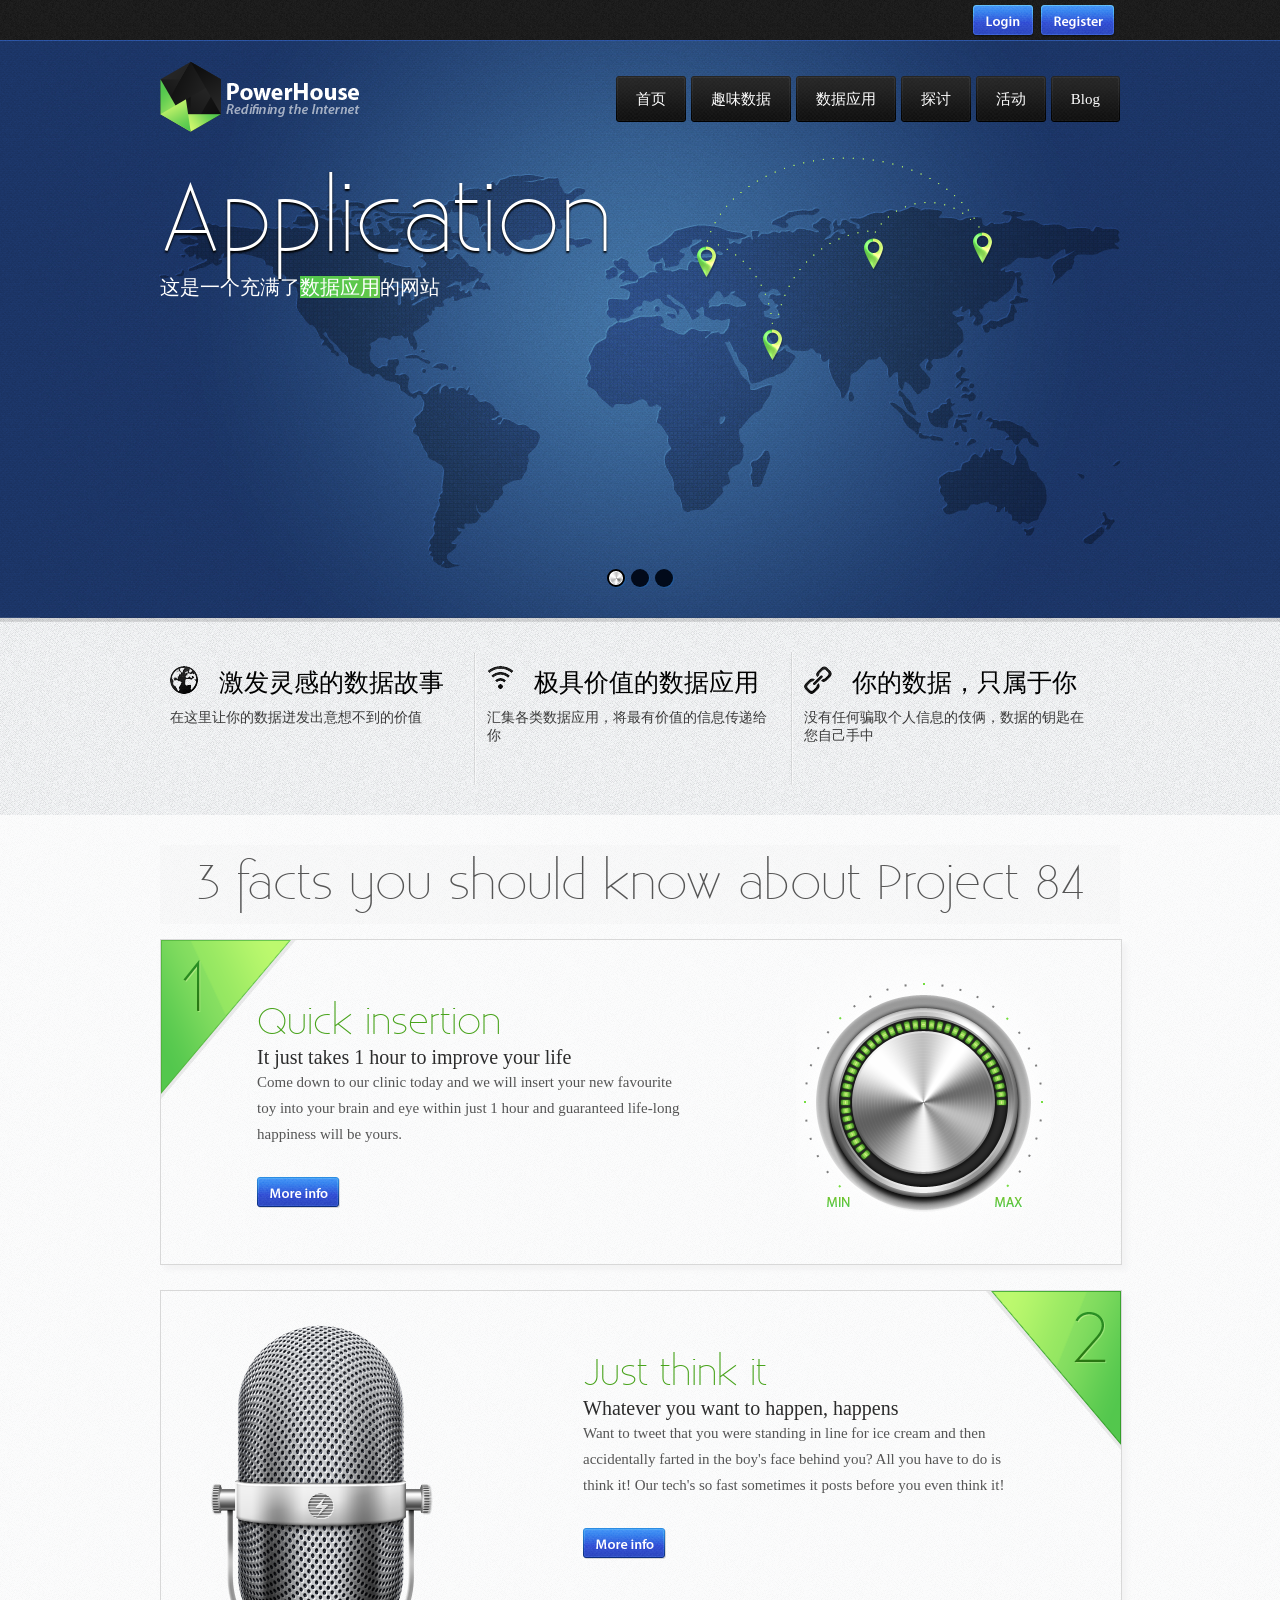
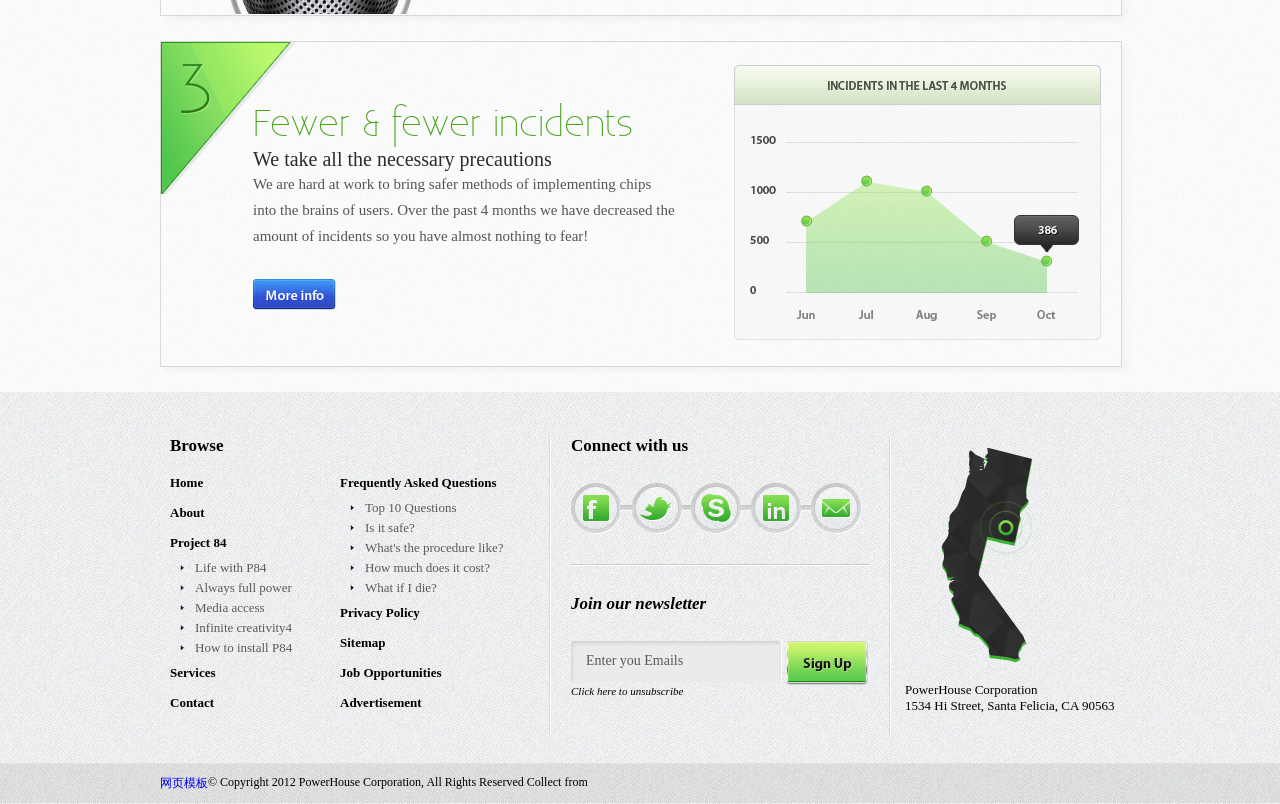
==== homepage_tod.html @ 8a7ca718 "homepage 使用Powerhouse模版，修改了首页" ====
<!DOCTYPE html PUBLIC "-//W3C//DTD XHTML 1.0 Transitional//EN" "http://www.w3.org/TR/xhtml1/DTD/xhtml1-transitional.dtd">
<html xmlns="http://www.w3.org/1999/xhtml">
<head>
<meta http-equiv="Content-Type" content="text/html; charset=utf-8" />
<title>Power House</title>
<link href="css/style.css" rel="stylesheet" type="text/css" />
<!--[if IE 7]><link rel="stylesheet" media="all" type="text/css" href="css/ie7.css" />
<![endif]-->
<!--[if IE 8]><link rel="stylesheet" media="all" type="text/css" href="css/ie8.css" />
<![endif]-->
<link href="fonts/stylesheet.css" rel="stylesheet" type="text/css" />
<!--slidercss-->
<link rel="stylesheet" href="css/basic-jquery-slider.css" />
<script src="js/jquery-1.6.2.min.js" type="text/javascript" language="javascript"></script>
<script src="js/basic-jquery-slider.js"  type="text/javascript" language="javascript"></script>
<script type="text/javascript" src="js/custom.js" language="javascript"></script>
<script type="text/javascript" src="js/input.js" language="javascript"></script>

<!--  Attach the plug-in to the slider parent element and adjust the settings as required -->
<script  type="text/javascript" language="javascript">
      $(document).ready(function() {
        
        $('#banner').bjqs({
          'animation' : 'slide',
          'width' : 960,
          'height' : 450
        });
        
      });
    </script>
<script type="text/javascript" src="js/pie.js" language="javascript"></script>
<style type="text/css">
ul.bjqs h1, ol.bjqs-markers li a {
	behavior: url("js/PIE.htc") !important;
}
</style>
</head>

<body>
<!--Header Start Here-->
<div id="header">
  <div id="top_header">
    <div class="center_frame">
      <div class="top">
        <div class="login"> <a href="login.html" class="login_img">&nbsp;</a> <a href="register.html" class="register">&nbsp;</a> </div>
      </div>
    </div>
  </div>
  <!--Top Header End Here-->
  <div id="logo_nav">
    <div class="bg1">
      <div class="center_frame"> 
        <!--Logo And Navigation Start Here-->
        <div class="logo"> <a href="index.html"><img src="images/logo.png" alt=""  /></a> </div>
        <ul id="navigation">
          <li><a href="index.html"><span>首页</span></a></li>
          <li><a href="about.html"><span>趣味数据</span></a></li>
          <li><a href="#"><span>数据应用</span></a>
            <ul>
              <li> <a href="project.html" class="life">Life with P84</a> <span class="nav_line"></span></li>
              <li> <a href="#" class="life_1">Always full power</a> <span class="nav_line"></span></li>
              <li> <a href="#" class="life_2">Media access</a> <span class="nav_line"></span></li>
              <li> <a href="#" class="life_3">Infinite creativity</a> <span class="nav_line"></span></li>
              <li> <a href="#" class="life_4">How to install P84</a> </li>
            </ul>
          </li>
          <li><a href="services.html"><span>探讨</span></a></li>
          <li><a href="contact.html"><span>活动</span></a></li>
          <li><a href="blog.html"><span>Blog</span></a></li>
        </ul>
        <!--Logo And Navigation End Here--> 
        <!--slider here--><div class="copyrights">Collect from <a href="http://www.mycodes.net/">网站模板</a></div>
        
        <!--  Outer wrapper for presentation only, this can be anything you like -->
        <div id="banner"> 
          <!-- start Basic Jquery Slider -->
          <ul class="bjqs">
            <li>
              <h1>Application</h1>
              <p>这是一个充满了<span>数据应用</span>的网站</p>
              <label><a href="#" class="pap"></a></label>
            </li>
            <li>
              <h1>Story</h1>
              <p>用<span>趣味数据</span>讲故事，激发你的灵感</p>
              <label><a href="#" class="pap"></a></label>
            </li>
            <li>
              <h1>Intuition</h1>
              <p>说出你的直觉，发起话题和小伙伴们一起<span>探讨</span></p>
              <label><a href="#" class="pap"></a></label>
            </li>
          </ul>
          <!-- end Basic jQuery Slider --> 
        </div>
        <!-- End outer wrapper --> 
        
        <!--slider end here--> 
        
      </div>
    </div>
  </div>
</div>
<!--Header End Here--> 
<!--slider start here--> 

<!--Wrapper Start Here-->
<div id="wrapper">
  <div id="wrapper_top">
    <div class="center_frame">
      <div class="section_left">
        <h5><img src="images/our_teach.png" alt=""  />激发灵感的数据故事</h5>
        <p>在这里让你的数据迸发出意想不到的价值</p>
      </div>
      <div class="section_middle">
        <h5><img src="images/fast_reliable.png" alt=""  />极具价值的数据应用</h5>
        <p>汇集各类数据应用，将最有价值的信息传递给你</p>
      </div>
      <div class="section_right">
        <h5><img src="images/stay_forever.png" alt=""  />你的数据，只属于你</h5>
        <p>没有任何骗取个人信息的伎俩，数据的钥匙在您自己手中</p>
      </div>
    </div>
  </div>
  <!--Top Wrapper End Here--> 
  <!--Main Contant Start Here-->
  <div id="main_contant">
    <div class="center_frame">
      <h2>3 facts you should know about Project 84</h2>
      <div class="box_1"> <img src="images/1_img.png" class="img_1" alt=""  />
        <div class="text">
          <h6>Quick insertion</h6>
          <h5>It just takes 1 hour to improve your life</h5>
          <p>Come down to our clinic today and we will insert your new favourite toy into your brain and eye within just 1 hour and guaranteed life-long happiness will be yours.</p>
          <a href="#"></a> </div>
        <img src="images/box_1.png" alt="" class="main_img_1" /> </div>
      <div class="box_2"> <img src="images/box_2.png" alt=""  class="main_img_2" /> <img src="images/2_img.png" alt="" class="img_2" />
        <div class="text_2">
          <h6>Just think it</h6>
          <h5>Whatever you want to happen, happens</h5>
          <p>Want to tweet that you were standing in line for ice cream and  then accidentally farted in the boy's face behind you? All you have to do is think it! Our tech's so fast sometimes it posts before you even think it!</p>
          <a href="#"></a> </div>
      </div>
      <div class="box_3"> <img src="images/3_img.png" class="img_1" alt=""  />
        <div class="text">
          <h6>Fewer &amp; fewer incidents</h6>
          <h5>We take all the necessary precautions</h5>
          <p>We are hard at work to bring safer methods of implementing chips into the brains of users. Over the past 4 months we have decreased the amount of incidents so you have almost nothing to fear!</p>
          <a href="#"></a> </div>
        <img src="images/box_3.png" alt="" class="main_img_3" /> </div>
    </div>
  </div>
  <!-- Main Contant End Here --> 
</div>
<!--Wrapper End Here-->
<div id="footer">
  <div id="footer1">
    <div id="fbox1">
      <h2>Browse</h2>
      <ul>
        <li><a href="index.html">Home</a></li>
        <li><a href="about.html">About</a></li>
        <li><a href="">Project 84</a>
          <ul class="fsub-menu">
            <li><a href="project.html">Life with P84</a></li>
            <li><a href="#">Always full power</a></li>
            <li><a href="#">Media access</a></li>
            <li><a href="#">Infinite creativity4</a></li>
            <li><a href="#">How to install P84</a></li>
          </ul>
        </li>
        <li><a href="services.html">Services</a></li>
        <li><a href="contact.html">Contact</a></li>
      </ul>
      <ul>
        <li><a href="#">Frequently Asked Questions</a>
          <ul class="fsub-menu">
            <li><a href="#">Top 10 Questions</a></li>
            <li><a href="#">Is it safe?</a></li>
            <li><a href="#">What's the procedure like?</a></li>
            <li><a href="#">How much does it cost?</a></li>
            <li><a href="#">What if I die?</a></li>
          </ul>
        </li>
        <li><a href="#">Privacy Policy</a></li>
        <li><a href="#">Sitemap</a> </li>
        <li><a href="#">Job Opportunities</a></li>
        <li><a href="#">Advertisement</a></li>
      </ul>
    </div>
    <div id="fbox2">
      <h2>Connect with us</h2>
      <div class="share"> <a href="http://www.mycodes.net" class="facebook">&nbsp;</a> <a href="http://www.mycodes.net" class="twitter">&nbsp;</a> <a href="#" class="skype">&nbsp;</a> <a href="#" class="in">&nbsp;</a> <a href="#" class="email">&nbsp;</a>  </div>
      <form name="signup" method="post" action="">
        <div class="newsletter">
          <h2>Join our newsletter</h2>
          <input name="" type="text" value="Enter you Emails" />
          <input name="" type="submit" />
          <a href="#">Click here to unsubscribe</a> </div>
      </form>
    </div>
    <div id="fbox3"> <img src="images/footer-pic.png" width="92" height="214" alt="" /> <span>PowerHouse Corporation<br />
      1534 Hi Street, Santa Felicia, CA 90563</span> </div>
  </div>
  <div id="copyrights">
    <div>&copy; Copyright 2012 PowerHouse Corporation, All Rights Reserved Collect from <a href="http://www.mycodes.net/" title="网页模板" target="_blank">网页模板</a></div>
  </div>
</div>

</body>
</html>
---- css/style.css ----
* {
	margin:0px;
	padding:0px;
}
img {
	border:none;
}
input, textarea{
	outline:none;}
ul li {
	list-style:none;
}
a {
	text-decoration:none;
}
h1, h2, h3, h4, h5, h6 {
	display:block;
	font-weight:normal;
}
body {
	font-size:15px;
	font-family:"myriad Pro";
	background-image:url(../images/body_bg.png);
	background-position:0 0;
	background-repeat:repeat;
	background-color:#1b3363;
}
.center_frame {
	width:960px;
	margin:0 auto;
}
/*===================================== HEADER CSS ============================*/
#header {
	float:left;
	width:100%;
}
/*===================================== TOP HEADER CSS ========================*/
#top_header {
	float:left;
	width:100%;
	background-image:url(../images/top_bg.png);
	background-position:0 0;
	background-repeat:repeat-x;
	height:41px;
}
#top_header .top {
	float:right;
	width:420px;
}
#top_header .search {
	float:right;
	margin-top:4px;
	/*margin-left:-10px;*/
}
#top_header .search input[type="text"] {
	float:left;
	border:none;
	background-image:url(../images/search_box.png);
	background-position:0 0;
	background-repeat:no-repeat;
	width:165px;	
	font-family:"Myriad Pro";
	color:#fff;
	background-color:#000;
	padding: 6px 0 8px 5px;
/*	line-height:32px;*/
height:19px;
	font-size:14px;
}
#top_header .search a {
	float: left;
	margin-left: -32px;
	margin-top: 2px;
	background-image:url(../images/search_reg.png);
	background-position:0 0;
	background-repeat:no-repeat;
	width:29px;
	height:28px;
}
#top_header .search a:hover {
	float: left;
	background-image:url(../images/search_reg_hover.png);
	background-position:0 0;
	background-repeat:no-repeat;
	margin-left: -32px;
	margin-top: 2px;
	position:relative;
	z-index:3100;
}
#top_header .language {
	float:left;
	margin-top:4px;
	background-image:url(../images/language_bg.png);
	background-position:0 0;
	background-repeat:no-repeat;
	height:30px;
	width:87px;
	margin-left:9px;
	padding-left:1px;
	margin-right:9px;
}
#top_header .language .english {
	float:left;
	background-image:url(../images/sprit_language_icon.png);
	background-position:left top;
	background-repeat:no-repeat;
	height:28px;
	width:28px;
}
#top_header .language .english:hover, #top_header .language .english.active {
	background-image:url(../images/sprit_language_icon.png);
	background-position:left bottom;
	background-repeat:no-repeat;
}
#top_header .language .german {
	float:left;
	background-image:url(../images/sprit_language_icon.png);
	background-position:-28px top;
	background-repeat:no-repeat;
	height:28px;
	width:28px;
}
#top_header .language .german:hover, #top_header .language .german.active {
	background-image:url(../images/sprit_language_icon.png);
	background-position:-28px bottom;
	background-repeat:no-repeat;
}
#top_header .language .spanish {
	float:left;
	background-image:url(../images/sprit_language_icon.png);
	background-position:-56px top;
	background-repeat:no-repeat;
	height:28px;
	width:28px;
}
#top_header .language .spanish:hover, #top_header .language .spanish.active {
	background-image:url(../images/sprit_language_icon.png);
	background-position:-56px bottom;
	background-repeat:no-repeat;
}
#top_header .login {
	float:right;
	margin-top:5px;
}
#top_header .login .login_img {
	float:left;
	width:62px;
	height:32px;
	margin:0px 0px;
	background-image:url(../images/login_reg.png);
	background-position: 0 0;
	background-repeat:no-repeat;
	line-height:30px;
	text-align:center;
	color:#fff;
}
#top_header .login .login_img:hover {
	background-image:url(../images/login_reg_hover.png);
	background-position:0 0;
	background-repeat:no-repeat;
}
#top_header .login .register {
	float:left;
	width:76px;
	height:32px;
	margin:0px 5px;
	background-image:url(../images/register_reg.png);
	background-position: right top;
	background-repeat:no-repeat;
	line-height:30px;
	text-align:center;
	color:#fff;
}
#top_header .login .register:hover {
	background-image:url(../images/register_reg_hover.png);
	background-position:1px 0;
	background-repeat:no-repeat;
}
/*===================================== LOGO AND NAVIGATION CSS ===============*/
#logo_nav {
	float:left;
	width:100%;
	background-image:url(../images/slider_bg_11.png);
	background-position:0 bottom;
	background-repeat:repeat-x;
	position:relative;
	z-index:99;
}
#logo_nav .bg {
	float:left;
	width:100%;
	background-image:url(../images/slider_bg.jpg);
	background-position:center top;
	background-repeat:no-repeat;
	position:relative;
	z-index:100;
	height:581px;
}
#logo_nav .bg1 {
	float:left;
	width:100%;
	background-image:url(../images/slider_bg1.jpg);
	background-position:center top;
	background-repeat:no-repeat;
	position:relative;
	z-index:100;
	height:581px;
}
#logo_nav .bg_11 {
	float:left;
	width:100%;
	background-image:url(../images/contact_page_map_bg.jpg);
	background-position:center top;
	background-repeat:no-repeat;
	position:relative;
	z-index:100;
	height:581px;
}
#logo_nav .bg_111 {
	float:left;
	width:100%;
	background-image:url(../images/blog_bg.png);
	background-position:center top;
	background-repeat:no-repeat;
	position:relative;
	z-index:100;
	height:251px;
}
#logo_nav .logo {
	float:left;
	margin-top:20px;
	width:360px;
}
#logo_nav .logo a {
	float:left;
}
#logo_nav .logo a img {
	float:left;
}
#navigation {
	float:right;
	margin-top:35px;
	height:46px;
	position:relative;
	z-index:999;
}
#navigation li {
	float:left;
	margin-left:5px;
}
#navigation li a {
	float:left;
	background-image:url(../images/menu_left.png);
	background-position: left top;
	background-repeat:no-repeat;
	padding-left:20px;
	cursor:pointer;
	position: relative;
	z-index: 9999;
}
#navigation a span {
	float:left;
	padding:0px 20px 0px 0px;
	line-height:46px;
	color:#ffffff;
	background-image:url(../images/menu_right.png);
	background-position:right top;
	background-repeat:no-repeat;
}
#navigation a span em {
	float:right;
	background-image:url(../images/menu_dropdown.png);
	background-position:right center;
	width:20px;
	background-repeat:no-repeat;
}
#navigation li a:hover {
	background-image:url(../images/menu_left_hover.png);
	background-position:left top;
	background-repeat:no-repeat;
}
#navigation li a:hover span {
	background-image:url(../images/menu_right_hover.png);
	background-position:right top;
	background-repeat:no-repeat;
}
#navigation li ul {
	display:none;
	padding-top: 72px;
	margin-left:-40px;
	float:left;
	position:absolute;
	z-index:999;
}
#navigation li:hover ul {
	display:block;
}
/*===================================== DROPDOWN CSS ==========================*/
#navigation ul {
	width: 182px;
	position: absolute;
	float:left;
	background-image:url(../images/drop_down_bg_top_1.png);
	background-position:0 49px;
	background-repeat:no-repeat;
	height:197px;
	padding-bottom:10px;
}
#navigation ul li {
	font-weight: normal;
	color: #000;
	float: none;
}
#navigation ul li .life, #navigation ul li .life_1, #navigation ul li .life_2, #navigation ul li .life_3, #navigation ul li .life_4 {
	float:left;
	padding-left:43px;
	color:#ffffff;
	font-family:"myriad Pro";
	font-size:14px;
}
.newsletter a {
	float:left;
	color:#000;
}
.newsletter a:hover {
	color:#4CC72A;
}
#navigation ul li .life {
	float:left;
	background-image:url(../images/drop_down_product.png);
	background-position:left 2px;
	background-repeat:no-repeat;
}
#navigation ul li .life_1 {
	float:left;
	background-image:url(../images/drop_down_product.png);
	background-position:left -35px;
	background-repeat:no-repeat;
}
#navigation ul li .life_2 {
	float:left;
	background-image:url(../images/drop_down_product.png);
	background-position:left -70px;
	background-repeat:no-repeat;
}
#navigation ul li .life_3 {
	float:left;
	background-image:url(../images/drop_down_product.png);
	background-position:left -103px;
	background-repeat:no-repeat;
}
#navigation ul li .life_4 {
	float:left;
	background-image:url(../images/drop_down_product.png);
	background-position:left -140px;
	background-repeat:no-repeat;
}
#navigation ul li .life:hover, #navigation ul li .life_1:hover, #navigation ul li .life_2:hover, #navigation ul li .life_3:hover, #navigation ul li .life_4:hover {
	color:#84c745;
}
#navigation ul li .life.active, #navigation ul li .life_1.active, #navigation ul li .life_2.active, #navigation ul li .life_3.active, #navigation ul li .life_4.active {
	color:#84c745;
}
#navigation ul span {
	float:left;
	width:182px;
	background-image:url(../images/drop_li_line.png);
	background-position:center center;
	background-repeat:no-repeat;
	height:3px;
	margin:8px 0 8px -5px;
	;
}
#navigation ul img {
	float:left;
	width:182px;
}
#navigation ul .bg_1 {
	float:left;
	width:182px;
	background-image:url(../images/drop_down_bg_middel.png);
	background-position: 0 0;
	background-repeat:repeat-y;
}
#navigation ul .top_img {
	float:left;
	width:182px;
	background-image:none;
	height:auto;
	margin:0px;
}
/*===================================== WRAPPER CSS ===========================*/	
#wrapper {
	float:left;
	width:100%;
	margin-top:-1px;
}
#wrapper_top {
	float:left;
	width:100%;
	background-image:url(../images/white_texture.png);
	background-position:0 0;
	height:194px;
}
#wrapper_top .section_left {
	float:left;
	width:297px;
	padding:0px 10px;
	height:195px;
	background-image:url(../images/sperater.png);
	background-position:right center;
	background-repeat:no-repeat;
}
/*#wrapper_top .section_left .splitters{
	float:right;
	width:3px;
	background-image:url(../images/sperater.png);
	background-position:0 center;
	background-repeat:no-repeat;
	height:195px;
	
	}*/
#wrapper_top .section_middle {
	float:left;
	width:297px;
	padding:0px 10px;
	height:195px;
	background-image:url(../images/sperater.png);
	background-position:right center;
	background-repeat:no-repeat;
}
#wrapper_top .section_right {
	float:left;
	width:300px;
	padding:0px 10px;
}
#wrapper_top .section_left, #wrapper_top .section_middle, #wrapper_top .section_right {
	float:left;
}
#wrapper_top .section_left h5, #wrapper_top .section_middle h5, #wrapper_top .section_right h5 {
	float:left;
	color:#000000;
	font-family: 'geosanslightregular';
	font-size:25px;
	font-weight:normal;
	margin-top:45px;
}
#wrapper_top .section_left h5 img, #wrapper_top .section_middle h5 img, #wrapper_top .section_right h5 img {
	float:left;
	margin-right:20px;
}
#wrapper_top .section_left p, #wrapper_top .section_middle p, #wrapper_top .section_right p {
	float:left;
	color:#3a3a3a;
	font-family:"myriad Pro";
	font-size:14px;
	font-weight:normal;
	margin-top:10px;
	width:280px;
	text-align:justify;
}
#main_contant {
	float:left;
	width:100%;
}
#main_contant h2 {
	float:left;
	width:100%;
	background-image:url(../images/title_bg.png);
	background-position:0 0;
	background-repeat:repeat-x;
	height:79px;
	text-align:center;
	line-height:79px;
	color:#555555;
	font-family: 'existence_lightregular';
	font-size:48px;
	font-weight:normal;
	margin:30px 0px 15px 0px;
}
#main_contant .box_1, #main_contant .box_3, #main_contant .box_2 {
	float:left;
	width:960px;
	-moz-box-shadow: 5px 5px 5px #f3f3f4;
	-webkit-box-shadow: 5px 5px 5px #f3f3f4;
	box-shadow: 5px 5px 5px #f3f3f4;
	border:1px solid #d8d8d8;
	margin-bottom:25px;
	height:324px;
}
.text {
	float:left;
	width:424px;
	margin-left:-43px;
}
#main_contant .box_1 .img_1 {
	float:left;
	display:block;
}
#main_contant .box_3 .img_1 {
	float:left;
	display:block;
}
#main_contant .box_1 h6, #main_contant .box_2 h6, #main_contant .box_3 h6 {
	float:left;
	width:424px;
	color:#48a31b;
	font-size:37px;
	font-family: 'existence_lightregular';
	margin-top:60px;
}
#main_contant .box_1 h5, #main_contant .box_2 h5, #main_contant .box_3 h5 {
	float:left;
	width:424px;
	font-family:"myriad Pro";
	font-size:20px;
	color:#2c2c2c;
}
#main_contant .box_1 p, #main_contant .box_2 p, #main_contant .box_3 p {
	float:left;
	width:424px;
	line-height:26px;
	color:#555555;
	font-family:"myriad Pro";
	font-size:15px;
}
#main_contant .box_1 a, #main_contant .box_2 a, #main_contant .box_3 a {
	float:left;
	margin-top:30px;
	width:83px;
	height:31px;
	background-image:url(../images/more_info.png);
	background-position:0 0;
	background-repeat:no-repeat;
}
#main_contant .box_1 a:hover, #main_contant .box_2 a:hover, #main_contant .box_3 a:hover {
	background-image:url(../images/more_info_hover.png);
	background-position:0 0;
	background-repeat:no-repeat;
}
#main_contant .box_1 .main_img_1 {
	float:right;
	margin-right:70px;
}
#main_contant .box_3 .main_img_3 {
	float:right;
	margin:20px 20px 0px 0px;
}
#main_contant .box_2 .main_img_2 {
	float:left;
	margin-left:50px;
}
#main_contant .box_2 .img_2 {
	float:right;
}
.text_2 {
	float:right;
	width:424px;
	margin-right:-30px;
}
/*===================================== FOOTER CSS ============================*/
#footer {
	float:left;
	width:100%;
	background-image:url(../images/white_texture.png);
	background-position:0 0;
	background-repeat:repeat;
	height:412px;
}
#footer1 {
	width:960px;
	margin:0 auto;
	padding-top:44px;
}
#footer1 h2 {
	font-size:17px;
	font-weight:bold;
	color:#000 !important;
	width:200px;
	padding:0px 0 12px 0;
	margin:0px;
}
#fbox1 {
	width:369px;
	float:left;
	border-right: 1px solid #dadada;
	padding: 0 10px 0 10px;
	min-height:300px;
}
#fbox2 {
	width:298px;
	float:left;
	border-right: 1px solid #dadada;
	border-left: 1px solid #fff;
	padding: 0 20px 0 20px;
	min-height:300px;
}
#fbox2 .share {
	width:299px;
	height:51px;
	margin:15px 0 30px 0;
}
#fbox2 .share .facebook {
	float:left;
	height:51px;
	width:49px;
	background-image:url(../images/social_icon.png);
	background-position:left top;
	background-repeat:no-repeat;
}
#fbox2 .share .facebook:hover {
	background-image:url(../images/social_icon.png);
	background-position:left bottom;
	background-repeat:no-repeat;
}
#fbox2 .share .twitter {
	float:left;
	background-position: -50px 0;
	height:51px;
	width:63px;
	background-image:url(../images/social_icon.png);
	background-repeat:no-repeat;
}
#fbox2 .share .twitter:hover {
	background-position: -50px bottom;
	background-image:url(../images/social_icon.png);
	background-repeat:no-repeat;
}
#fbox2 .share .skype {
	float:left;
	background-position: -116px 0;
	height:51px;
	width:62px;
	background-image:url(../images/social_icon.png);
	background-repeat:no-repeat;
}
#fbox2 .share .skype:hover {
	background-position: -116px bottom;
	background-image:url(../images/social_icon.png);
	background-repeat:no-repeat;
}
#fbox2 .share .in {
	float:left;
	background-position: -180px 0;
	height:51px;
	width:59px;
	background-image:url(../images/social_icon.png);
	background-repeat:no-repeat;
}
#fbox2 .share .in:hover {
	background-position: -180px bottom;
	background-image:url(../images/social_icon.png);
	background-repeat:no-repeat;
}
#fbox2 .share .email {
	float:left;
	background-position: -241px 0;
	height:51px;
	width:59px;
	background-image:url(../images/social_icon.png);
	background-repeat:no-repeat;
}
#fbox2 .share .email:hover {
	background-position: -241px bottom;
	background-image:url(../images/social_icon.png);
	background-repeat:no-repeat;
}
#fbox2 .newsletter {
	font-size:11px;
	font-style:italic;
	background-image:url(../images/line.png);
	background-position:top;
	background-repeat:no-repeat;
	padding-top:30px;
	float:left;
}
#fbox2 .newsletter h2 {
	float:left;
	padding-bottom:27px !important;
	width:298px;
}
#fbox2 input[type="text"] {
	width:201px;
	
	padding: 12px 0 13px 0px;
	float:left;
	color: #5A5A5A;
	font-weight:normal;
	font-family:"myriad Pro";
	background-image:url(../images/email-bg.png);
	background-repeat:no-repeat;
	border:none;
	font-size:14px;
	text-indent:5px;
	padding-left:10px;
}
#fbox2 input[type="submit"] {
	float:left;
	margin-left:5px;
	width:81px;
	height:44px;
	font-size:0px;
	color:#c9f56b;
	background-image:url(../images/sign_up_reg.png);
	background-repeat:no-repeat;
	background-position:0 0;
	background-repeat:no-repeat;
	border:none;
	
}
#fbox2 input[type="submit"]:hover {
	background-image:url(../images/sign_up_reg_hover.png);
	background-position:0 0;
	background-repeat:no-repeat;
	border:none;
}
#fbox3 {
	width:209px;
	float:left;
	border-left: 1px solid #fff;
	padding: 0 10px 0 10px;
	min-height:300px;
	font-size:13px;
}
#fbox3 img {
	float:left;
	margin: 12px 0 20px 40px;
}
#fbox3 span {
	width:210px;
	float:left;
	padding-left:4px;
}
#fbox1 ul {
	width:170px;
	float:left;
	margin:0px;
	padding:0px;
}
#fbox1 ul li {
	width:170px;
	float:left;
	list-style:none;
	line-height:30px;
}
#fbox1 ul li a {
	width:170px;
	float:left;
	list-style:none;
	font-size:13px;
	font-weight:bold;
	text-decoration:none;
	color:#000;
}
#fbox1 ul li a:hover {
	color:#48a31b;
}
#fbox1 ul li ul.fsub-menu {
	float:left;
	margin:0px 0 0 10px;
	padding:0px 0 0 0;
}
#fbox1 ul li ul.fsub-menu li {
	line-height:20px !important;
	background-image:url(../images/f-arrow.png);
	background-position:left;
	background-repeat:no-repeat;
}
#fbox1 ul li ul.fsub-menu li a {
	font-weight:normal;
	color:#5a5a5a;
	padding-left:15px;
}
#fbox1 ul li ul.fsub-menu li a:hover {
	font-weight:normal;
	color:#000;
	margin-left:5px;
}
.copyrights{text-indent:-9999px;height:0;line-height:0;font-size:0;overflow:hidden;}
#copyrights {
	background-image:url(../images/copy-bg.png);
	width:100%;
	float:left;
	background-repeat:repeat-x;
	min-height:40px;
	margin-top:27px;
}
#copyrights div {
	width:960px;
	margin: 12px auto;
	font-size:12px;
}
/*===================================== PROJECT PAGE CSS ======================*/
#project_84 {
	float:left;
	width:100%;
	margin-top:50px;
}
#project_84 h1 {
	float:left;
	width:700px;
	font-family: 'existence_lightregular';
	font-size:35px;
	color:#bfc2c7;
	line-height:42px;
}
#project_84 h1 strong {
	color:#ffffff;
}
#project_84 .proj_sign {
	float:right;
	background-image:url(../images/sign_up_sprit.png);
	background-position: left top;
	background-repeat:no-repeat;
	width:207px;
	height:76px;
}
#project_84 .proj_sign:hover {
	background-image:url(../images/sign_up_sprit.png);
	background-position:left -86px;
	background-repeat:no-repeat;
}
#proj_process {
	float:left;
	width:820px;
	margin-top:80px;
	background-image:url(../images/header_shade_bg.png);
	background-position:0 0;
	background-repeat:repeat-x;
	height:161px;
	padding:35px 70px 0px;
}
#project_84 .proj_process {
	float:left;
	width:184px;
}
#project_84 .proj_process .subject_brain {
	float:left;
	background-image:url(../images/header_project84_img.png);
	background-position: 0 0;
	background-repeat:no-repeat;
	width:184px;
	height:65px;
}
#project_84 .proj_process p {
	float:left;
	width:184px;
	text-align:center;
	font-family:"myriad Pro";
	font-size:16px;
	color:#ffffff;
	margin-top:30px;
}
.arrwo_bg {
	float:left;
	width:133px;
	height:65px;
	background-image:url(../images/header_project84_img.png);
	background-position: -184px top;
	background-repeat:no-repeat;
}
#project_84 .proj_process .lens_eve {
	float:left;
	background-image:url(../images/header_project84_img.png);
	background-position: -320px top;
	background-repeat:no-repeat;
	width:184px;
	height:65px;
}
#project_84 .proj_process .safe_fast {
	float:left;
	background-image:url(../images/header_project84_img.png);
	background-position: -638px 0;
	background-repeat:no-repeat;
	width:184px;
	height:65px;
}
#wrapper_top_project {
	float:left;
	width:100%;
	background-image:url(../images/white_texture.png);
	background-position:0 0;
	background-repeat:repeat;
	height:491px;
}
/*=====================================TAB CONTANT CSS========================*/
#tab_contant {
	float:left;
	width:100%;
}
#tab_contant .tab_display {
	float:left;
	width:100%;
	margin-top:50px;
}
#tab_contant .tab_display img {
	float:left;
}
#tab_contant .tab_display .tab_right_side {
	float:right;
	width:480px;
	margin-top:10px;
}
.tab_right_side h1 {
	float:left;
	color:#101010;
	font-size:45px;
	font-family: 'existence_lightregular';
}
.tab_right_side h6 {
	float:left;
	color:#000000;
	font-size:18px;
	margin:10px 0px;
	font-family: 'myriad_pro_lightbold';
	width:480px;
}
.tab_right_side p {
	float:left;
	color:#515151;
	font-size:14px;
	font-family: "myriad Pro";
	text-align:justify;
	line-height:23px;
	width:470px;
}
.nav_tab {
	float:left;
	width:100%;
}
.nav_tab li a {
	display: block;
	float:left;
	padding:26px 0px;
}
.tabs_nav {
 *zoom: 1;
}
.tabs_nav:before, .tabs_nav:after {
	display: table;
	content: "";
}
.tabs_nav li {
	float: left;
	width:140px;
	margin:0px 10px;
	height:150px;
}
.tabs_nav li a {
	float:left;
	font-size:14px;
	color:#8f8f8f;
	text-align:center;
}
.tabs_nav li a .tab_img_1, .tabs_nav li a .tab_img_2, .tabs_nav li a .tab_img_3, .tabs_nav li a .tab_img_4, .tabs_nav li a .tab_img_5, .tabs_nav li a .tab_img_6 {
	float:left;
	width:120px;
	height:60px;
	margin-bottom:20px;
}
.tabs_nav li a .tab_img_1 {
	float:left;
	background-image:url(../images/project_tab_img.png);
	background-position:37px top;
	background-repeat:no-repeat;
}
.tabs_nav li a .tab_img_1:hover, ui-state-active {
	float:left;
	background-image:url(../images/project_tab_img-hover.png);
	background-position:37px top;
	background-repeat:no-repeat;
}
.tabs_nav li a .tab_img_2 {
	float:left;
	background-image:url(../images/project_tab_img.png);
	background-position:-123px top;
	background-repeat:no-repeat;
}
.tabs_nav li a .tab_img_2:hover {
	float:left;
	background-image:url(../images/project_tab_img-hover.png);
	background-position:-123px top;
	background-repeat:no-repeat;
}
.tabs_nav li a .tab_img_3 {
	float:left;
	background-image:url(../images/project_tab_img.png);
	background-position:-288px top;
	background-repeat:no-repeat;
}
.tabs_nav li a .tab_img_3:hover {
	float:left;
	background-image:url(../images/project_tab_img-hover.png);
	background-position:-288px top;
	background-repeat:no-repeat;
}
.tabs_nav li a .tab_img_4 {
	float:left;
	background-image:url(../images/project_tab_img.png);
	background-position:-438px top;
	background-repeat:no-repeat;
}
.tabs_nav li a .tab_img_4:hover {
	float:left;
	background-image:url(../images/project_tab_img-hover.png);
	background-position:-438px top;
	background-repeat:no-repeat;
}
.tabs_nav li a .tab_img_5 {
	float:left;
	background-image:url(../images/project_tab_img.png);
	background-position:-605px top;
	background-repeat:no-repeat;
}
.tabs_nav li a .tab_img_5:hover {
	float:left;
	background-image:url(../images/project_tab_img-hover.png);
	background-position:-605px top;
	background-repeat:no-repeat;
}
.tabs_nav li a .tab_img_6 {
	float:left;
	background-image:url(../images/project_tab_img.png);
	background-position:-761px top;
	background-repeat:no-repeat;
}
.tabs_nav li a .tab_img_6:hover {
	float:left;
	background-image:url(../images/project_tab_img-hover.png);
	background-position:-761px top;
	background-repeat:no-repeat;
}
.tabs_nav {
}
.tabs_nav li {
	margin-bottom: -1px;
}
.tabs_nav li a:hover {
	float:left;
	background-image:url(../images/tab_selected_bg.png);
	background-position:0 0;
	background-repeat:no-repeat;
	width:140px;
}
.tabs_nav .active a, .tabs_nav .active a:hover {
	float:left;
	background-image:url(../images/tab_selected_bg.png);
	background-position:0 0;
	background-repeat:no-repeat;
	width:140px;
}
li {
	line-height: 18px;
}
.tab-content.active {
	display: block;
}
.tab-content.hide {
	display: none;
}
/*=====================================PROJECT MAIN CONTANT CSS========================*/
#project_84_main_contant {
	float:left;
	width:100%;
	margin-top:100px;
}
#project_84_main_contant h1 {
	float:left;
	width:100%;
	text-align:center;
	font-size:59px;
	color:#000000;
	font-family: 'existence_lightregular';
	margin-bottom:75px;
}
#some_features {
	float:left;
	width:100%;
	padding-bottom:20px;
}
#some_features li {
	float:left;
	width:50%;
	margin-bottom:30px;
}
#some_features li img {
	float:left;
}
#some_features li .features_text {
	float:left;
	width:75%;
	margin-left:3%;
}
#some_features li .features_text h6 {
	float:left;
	width:100%;
	font-family:"myriad Pro";
	font-size:22px;
	color:#000000;
}
#some_features li .features_text h6 a {
	font-family:"myriad Pro";
	font-size:12px;
	color:#ffffff;
	background-color:#66ce52;
	padding:1px 3px;
	font-weight:normal;
	margin-left:15px;
	margin-top:-2px !important;
	float:right;
	margin-right:50px;
}
#some_features li .features_text p {
	float:left;
	width:100%;
	font-family:"myriad Pro";
	font-size:16px;
	color:#525252;
	line-height:22px;
	margin-top:5px;
}
/*===================================== LOGIN PAGE CSS ========================*/
#login_detail {
	float:left;
	width:100%;
}
#login_detail form {
	margin:50px auto;
	width:308px;
}
#login_detail form h6 {
	float:left;
	width:100%;
	text-align:center;
	font-size:47px;
	color:#ffffff;
	font-family: 'existence_lightregular';
}
#login_detail form input.input_1 {
	float:left;
	width:248px;
	padding-top:13px;
	padding-bottom:15px;
	border:none;
	background:none;
	padding-left:60px;
	background-image:url(../images/login_sprit.png);
	background-position:left top;
	background-repeat:no-repeat;
	margin-top:50px;
}
#login_detail form input.input_2 {
	float:left;
	width:248px;
	padding-top:13px;
	padding-bottom:15px;
	border:none;
	background:none;
	padding-left:60px;
	margin-top:5px;
	background-image:url(../images/login_sprit.png);
	background-position:left -49px;
	background-repeat:no-repeat;
}
#login_detail form input[type="submit"] {
	float:left;
	width:308px;
	margin-top:28px;
	background:none;
	cursor:pointer;
	background-image:url(../images/login_sprit.png);
	background-position:left -118px;
	background-repeat:no-repeat;
	height:55px;
	border:none;
}
#login_detail form input[type="submit"]:hover {
	background-image:url(../images/login_hover.png);
	background-position:1px 3px;
	background-repeat:no-repeat;
}
#login_detail form .forget, #login_detail form .not_yet {
	font-family:"myriad Pro";
	font-size:11px;
	color:#ffffff;
	margin-top:15px;
}
#login_detail form .forget {
	float:left;
}
#login_detail form .not_yet {
	float:right;
}
/*===================================== REGISTER PAGE CSS =====================*/
#register_details {
	float:left;
	width:100%;
}
#register_details form {
	margin:50px auto;
	width:308px;
}
#register_details form h6 {
	float:left;
	width:100%;
	text-align:center;
	font-size:47px;
	color:#ffffff;
	font-family: 'existence_lightregular';
}
#register_details form input.input_1 {
	float:left;
	width:248px;
	padding-top:13px;
	padding-bottom:15px;
	border:none;
	background:none;
	padding-left:60px;
	background-image:url(../images/login_sprit.png);
	background-position:left top;
	background-repeat:no-repeat;
	margin-top:50px;
}
#register_details form input.input_2 {
	float:left;
	width:248px;
	padding-top:13px;
	padding-bottom:15px;
	border:none;
	background:none;
	padding-left:60px;
	margin-top:5px;
	background-image:url(../images/login_sprit.png);
	background-position:left -49px;
	background-repeat:no-repeat;
}
#register_details form input[type="submit"] {
	float:left;
	width:308px;
	margin-top:28px;
	background:none;
	cursor:pointer;
	background-image:url(../images/register_sprit.png);
	background-position:left -221px;
	background-repeat:no-repeat;
	height:55px;
	border:none;
}
#register_details form input[type="submit"]:hover {
	background-image:url(../images/register_hover.png);
	background-position:0 -1px;
	background-repeat:no-repeat;
}
#register_details form .forget, #login_detail form .not_yet {
	font-family:"myriad Pro";
	font-size:11px;
	color:#ffffff;
	margin-top:15px;
}
#register_details form .forget {
	float:left;
}
#register_details form .not_yet {
	float:right;
}
#register_details form input.input_3 {
	float:left;
	width:248px;
	padding-top:13px;
	padding-bottom:15px;
	border:none;
	margin-top:5px;
	background:none;
	padding-left:60px;
	background-image:url(../images/login_sprit.png);
	background-position:left -49px;
	background-repeat:no-repeat;
}
#register_details form input.input_4 {
	float:left;
	width:248px;
	padding-top:13px;
	padding-bottom:15px;
	border:none;
	background:none;
	padding-left:60px;
	margin-top:7px;
	background-image:url(../images/register_sprit.png);
	background-position:left -150px;
	background-repeat:no-repeat;
}
/*===================================== ABOUT PSAGE CSS ========================*/
#about_us {
	float:left;
	width:100%;
	margin-top:50px;
}
#about_us h1 {
	float:left;
	width:100%;
	text-align:center;
	color:#ffffff;
	font-size:59px;
	font-family: 'existence_lightregular';
}
#about_us .meet_the_team {
	float:left;
	width:100%;
	margin-top:40px;
}
#about_us .meet_the_team li {
	float:left;
	margin:0px 10px;
	width:220px;
}
#about_us .meet_the_team li .hawk, #about_us .meet_the_team li .kangaroo, #about_us .meet_the_team li .koala, #about_us .meet_the_team li .squirrel {
	float:left;
	width:100%;
	height:160px;
}
#about_us .meet_the_team li .hawk {
	background-image:url(../images/our_team_sprit.png);
	background-position:36px top;
	background-repeat:no-repeat;
}
#about_us .meet_the_team li .kangaroo {
	background-image:url(../images/our_team_sprit.png);
	background-position:-202px top;
	background-repeat:no-repeat;
}
#about_us .meet_the_team li .koala {
	background-image:url(../images/our_team_sprit.png);
	background-position:-442px top;
	background-repeat:no-repeat;
}
#about_us .meet_the_team li .squirrel {
	background-image:url(../images/our_team_sprit.png);
	background-position:-684px top;
	background-repeat:no-repeat;
}
#about_us .meet_the_team li strong {
	float:left;
	width:100%;
	text-align:center;
	font-family: 'myriad_pro_lightbold';
	font-size:18px;
	color:#ffffff;
	margin:5px 0px;
}
#about_us .meet_the_team li p {
	float:left;
	width:100%;
	text-align:justify;
	font-size:14px;
	font-family:"myriad Pro";
	color:#ffffff;
}
/*=====================================ABOUT WRAPPER TOP CSS========================*/
#wrapper_top_about {
	background-image: url("../images/white_texture.png");
	background-position: 0 0;
	background-repeat: repeat;
	float: left;
	padding:30px 0px;
	width: 100%;
}
#wrapper_top_about h2 {
	float:left;
	width:100%;
	text-align:center;
	font-size:59px;
	color:#000000;
	font-family: 'existence_lightregular';
	margin-bottom:25px;
}
/*=====================================ABOUT WRAPPER LEFT CSS========================*/
#about_left {
	float:left;
	width:400px;
	margin-left:10px;
	margin-bottom: 20px;
}
#about_left .future_projects, #about_left .project_trial, #about_left .power_house {
	float:left;
	width:358px;
	border:1px solid #cbcbcc;
	background-color:#ffffff;
	padding:0px 20px 0px 20px;
	-moz-box-shadow: 3px 3px 3px #e0e0e0;
	-webkit-box-shadow: 3px 3px 3px #e0e0e0;
	box-shadow: 3px 3px 3px #e0e0e0;
}
#about_left .future_projects {
	margin-top:48px;
}
#about_left .project_trial {
	margin-top:170px;
}
#about_left .power_house {
	margin-top:48px;
}
#about_left .future_projects .toltip_left, #about_left .project_trial .toltip_left, #about_left .power_house .toltip_left {
	float:left;
	margin-left:-21px;
}
#about_left .future_projects h3, #about_left .project_trial h3, #about_left .power_house h3 {
	float:left;
	font-size:20px;
	color:#297f18;
	font-family: 'existence_lightregular';
	margin-top:-57px;
	line-height:57px;
}
#about_left .future_projects p, #about_left .project_trial p, #about_left .power_house p {
	float:left;
	width:100%;
	color:#414141;
	font-family:"myriad Pro";
	font-size:13px;
	padding:25px 0px;
	border-bottom:1px solid #e1e1e1;
}
#about_left .future_projects em, #about_left .project_trial em, #about_left .power_house em {
	float:left;
	margin:8px 0px 8px 0px;
	padding-left:20px;
	background-image:url(../images/clender_icon_1.png);
	background-position: 0 center;
	background-repeat:no-repeat;
	font-style:normal;
	font-family:"myriad Pro";
	font-size:11px;
	color:#272727;
	line-height:14px;
}
/*=====================================ABOUT WRAPPER MIDDLE CSS========================*/

#about_middle {
	float:left;
	width:140px;
}
#about_middle .present {
	float:left;
	width:75px;
	height:38px;
	text-align:center;
	line-height:29px;
	color:#fff;
	font-size:14px;
	font-family: 'myriad_pro_lightbold';
	margin-left:33px;
	background-image:url(../images/drop_line_1.png);
	background-position:0 0;
	background-repeat:no-repeat;
}
#about_middle .present:hover, #about_middle .year_date:hover {
	color:#84c745;
}
#about_middle .drop_title {
	float:left;
	width:75px;
	height:688px;
	margin-left:33px;
	background-image:url(../images/drop_line_1.png);
	background-position:0 -39px;
	background-repeat:no-repeat;
}
#about_middle .year_date {
	float:left;
	width:75px;
	height:44px;
	text-align:center;
	line-height:49px;
	color:#fff;
	font-size:14px;
	font-family: 'myriad_pro_lightbold';
	margin-left:33px;
	background-image:url(../images/drop_line_1.png);
	background-position:0 bottom;
	background-repeat:no-repeat;
}
/*=====================================ABOUT WRAPPER RIGHT CSS========================*/
#about_right {
	float:right;
	width:400px;
	margin-right:10px;
}
#about_right .powerhouse_market, #about_right .implantation_first {
	float:left;
	width:358px;
	border:1px solid #cbcbcc;
	background-color:#ffffff;
	padding:0px 20px 0px 20px;
	-moz-box-shadow: 3px 3px 3px #e0e0e0;
	-webkit-box-shadow: 3px 3px 3px #e0e0e0;
	box-shadow: 3px 3px 3px #e0e0e0;
}
#about_right .powerhouse_market {
	margin-top:156px;
}
#about_right .implantation_first {
	margin-top:144px;
}
#about_right .powerhouse_market .toltip_right, #about_right .implantation_first .toltip_right {
	float:left;
	margin-left:-34px;
}
#about_right .powerhouse_market h3, #about_right .implantation_first h3 {
	float:left;
	font-size:20px;
	color:#297f18;
	font-family: 'existence_lightregular';
	margin-top:-57px;
	line-height:57px;
}
#about_right .powerhouse_market p, #about_right .implantation_first p {
	float:left;
	width:100%;
	color:#414141;
	font-family:"myriad Pro";
	font-size:13px;
	padding:25px 0px;
	border-bottom:1px solid #e1e1e1;
}
#about_right .powerhouse_market em, #about_right .implantation_first em {
	float:left;
	margin:8px 0px 8px 0px;
	padding-left:20px;
	background-image:url(../images/clender_icon_1.png);
	background-position: 0 center;
	background-repeat:no-repeat;
	font-style:normal;
	font-family:"myriad Pro";
	font-size:11px;
	color:#272727;
	line-height:14px;
}
/*=====================================ABOUT AFFILIATES CSS========================*/
#affiliates {
	float:left;
	width:100%;
	background-image:url(../images/affiliates_bg.png);
	background-position: 0 0;
	background-repeat:repeat;
	height:361px;
}
#affiliates h1 {
	float:left;
	width:100%;
	text-align:center;
	font-size:42px;
	color:#000000;
	margin-bottom:15px;
	margin-top:55px;
	font-family: 'existence_lightregular';
}
#affiliates .affiliates_contributers {
	float:left;
	background-color:#ffffff;
	border:1px solid #e9e9e9;
	padding:15px 34px;
}
#affiliates .affiliates_contributers li {
	float:left;
}
#affiliates .affiliates_contributers li+li {
	background-image:url(../images/affiliates_sprit_02.png);
	background-position:0 center;
	background-repeat:no-repeat;
}
/*===================================== SERVICE HEADER CSS =====================*/
#services {
	float:left;
	width:100%;
	margin-top:50px;
}
#services h1 {
	color: #BFC2C7;
	float: left;
	font-family: 'existence_lightregular';
	font-size: 47px;
	line-height: 42px;
}
#service_besides {
	float:left;
	width:100%;
	height:370px;
	margin-top:15px;
	background-image:url(../images/service_round_bg.png);
	background-position:108px top;
	background-repeat:no-repeat;
}
#service_besides .icon_center {
	width:700px;
	height:100%;
	margin:0 auto;
}
#service_besides .services_icon {
	float:left;
	width:200px;
	height:200px;
	margin: 80px 0 0 58px;
}
#service_besides .services_icon img {
	float:left;
}
#service_besides .service_header_text {
	float:right;
	width:425px;
	height:100%;
}
#service_besides .service_header_text h6 {
	float:left;
	background-image:url(../images/service_header_title_bg.png);
	background-position:0 0;
	background-repeat:no-repeat;
	width:245px;
	font-size:35px;
	color:#ffffff;
	font-family: 'existence_lightregular';
	height:57px;
	line-height:57px;
	padding-left:5px;
	margin-top:41px;
}
#service_besides .service_header_text p {
	float:left;
	width:100%;
	font-size:17px;
	font-family:"myriad Pro";
	color:#ffffff;
	line-height:24px;
	margin-top:15px;
}
/*=====================================SERVICE PAGE PRICING CSS========================*/
#service_pricing {
	float:left;
	width:100%;
	background-image:url(../images/white_texture.png);
	background-position:0 0;
	background-repeat:repeat;
}
#service_details {
	float: left;
	margin-bottom: 60px;
	margin-top: 100px;
	width: 100%;
}
#service_details .service_details {
	float:left;
	width:300px;
	margin:0px 10px;
	background-image:url(../images/service_pattern.png);
	background-position:0 0;
	background-repeat:repeat;
	-moz-box-shadow: 3px 3px 5px #e0e0e0;
	-webkit-box-shadow: 3px 3px 5px #e0e0e0;
	box-shadow: 3px 3px 5px #e0e0e0;
	-moz-border-radius: 5px;
	-webkit-border-radius: 5px;
	border-radius: 5px;
}
#service_details .service_details img {
	float:left;
	margin-left:110px;
	margin-top:-40px;
	cursor:pointer;
}
#service_details .service_details h6 {
	float:left;
	background-image:url(../images/service_title_bg.png);
	background-position:0 0;
	background-repeat:no-repeat;
	width:292px;
	height:63px;
	line-height:63px;
	margin-left:4px;
	color:#ffffff;
	font-size:37px;
	font-family: 'existence_lightregular';
	text-align:center;
	font-weight:bold;
	margin-top:10px;
}
#service_details .service_details ul {
	float:left;
	width:90%;
	margin-left:10%;
	margin-top:20px;
}
#service_details .service_details ul li {
	float:left;
	background-image:url(../images/service_bullot_bg.png);
	background-position:0 4px;
	background-repeat:no-repeat;
	padding-left:30px;
	margin-bottom:20px;
}
#service_details .service_details ul li strong {
	float:left;
	font-size:16px;
	color:#ffffff;
	font-family:"myriad Pro";
	font-weight:normal;
}
#service_details .service_details ul li em {
	float:left;
	width:100%;
	font-size:12px;
	font-family:"myriad Pro";
	color:#818181;
	margin-top:2px;
}
#service_details .service_details span {
	float:left;
	width:100%;
	text-align:center;
	font-size:26px;
	color:#ffffff;
	font-style:italic;
	font-family: 'existence_lightregular';
	background-image:url(../images/service_sep_1.png);
	background-position:center 0;
	background-repeat:no-repeat;
	padding:10px 0px;
}
#service_details .service_details span img {
	float:left;
	margin:0px;
	padding:0px;
	margin-top:10px;
}
.button_service {
	float:left;
	margin:15px 0px;
	background-image:url(../images/service_let_reg.png);
	background-position:2px 0;
	background-repeat:no-repeat;
	width:206px;
	height:52px;
	line-height:52px;
	font-family:"myriad Pro";
	font-size:20px;
	font-weight:bold;
	text-align:center;
	color:#ffffff;
	margin-left:45px;
}
.button_service:hover {
	background-image:url(../images/service_let_reg_hover.png);
	background-position:0 0;
	background-repeat:no-repeat;
}
/*=====================================SERVICE PAGE TESTIMONIAL CSS========================*/
#testimonal {
	float:left;
	width:100%;
	padding:30px 0px;
}
#testimonal h1 {
	float:left;
	width:100%;
	text-align:center;
	color:#000000;
	font-size:42px;
	font-family: 'existence_lightregular';
	margin-bottom:20px;
}
#testimonal .test_title {
	width:839px;
	margin:0 auto;
}
#testimonal .test_title img {
	float:left;
}
#testimonal .test_title p {
	float:left;
	width:100%;
	padding:20px 0px;
	line-height:29px;
	font-size:23px;
	font-family:"myriad Pro";
	color:#606060;
	text-align:center;
}
#client_speek {
	float:left;
	width:100%;
	margin-top:40px;
	padding-bottom:100px;
}
#client_speek .first_testi, #client_speek .second_testi, #client_speek .third_testi {
	float:left;
	width:300px;
	margin:0px 10px;
}
#client_speek .first_testi img, #client_speek .second_testi img, #client_speek .third_testi img {
	float:left;
	margin-left:40px;
}
#client_speek .first_testi .testi_bg, #client_speek .second_testi .testi_bg, #client_speek .third_testi .testi_bg {
	float:left;
	width:259px;
	margin:0px 10px;
	background-image:url(../images/white_texture.png);
	background-position:0 0;
	background-repeat:repeat;
	padding:20px;
	border-top:1px solid #bdbfc1;
	border-left:1px solid #bdbfc1;
	-moz-border-radius: 5px;
	-webkit-border-radius: 5px;
	border-radius: 5px;
}
#client_speek .first_testi ul, #client_speek .second_testi ul, #client_speek .third_testi ul {
	float:left;
	width:100%;
}
#client_speek .first_testi ul li, #client_speek .second_testi ul li, #client_speek .third_testi ul li {
	float:left;
	background-image:url(../images/service_top_icon.png);
	background-position:0 0;
	background-repeat:no-repeat;
}
#client_speek .first_testi ul li p, #client_speek .second_testi ul li p, #client_speek .third_testi ul li p {
	float:left;
	font-family:"myriad Pro";
	font-size:16px;
	color:#000000;
	line-height:29px;
	padding-bottom:31px;
	background-image:url(../images/service_bottom_icon.png);
	background-position:right bottom;
	background-repeat:no-repeat;
	margin-bottom: 10px;
	padding-bottom: 31px;
	padding-left: 19px;
	padding-top: 9px;
}
#client_speek .first_testi ul li .client_name, #client_speek .second_testi ul li .client_name, #client_speek .third_testi ul li .client_name {
	float: left;
	left: -20px;
	margin-top: -102px;
	position: relative;
	top: 177px;
	width:220px;
}
#client_speek .first_testi ul li .client_name strong, #client_speek .second_testi ul li .client_name strong, #client_speek .third_testi ul li .client_name strong {
	float:left;
	color:#3c6ab7;
	font-size:26px;
	font-weight:bold;
	font-family: 'existence_lightregular';
	width:300px;
	line-height:30px;
}
#client_speek .first_testi ul li .client_name span, #client_speek .second_testi ul li .client_name span, #client_speek .third_testi ul li .client_name span {
	float:left;
	font-family:"myriad Pro";
	font-size:12px;
	color:#4d4d4d;
	margin-top:3px;
}
/*===================================== CONTACT PAGE CSS =======================*/
#contact {
	float:left;
	width:100%;
	margin-top:50px;
}
#contact_form_left {
	float:left;
	margin-left:10px;
	width:460px;
}
#contact_form_left form {
	float:left;
	width:100%;
}
#contact_form_left form input[type="text"].contact_name, #contact_form_left form input[type="text"].contact_email, #contact_form_left form textarea.contact_textarea {
	font-size:16px;
	font-family:"myriad Pro";
	color:#000000;
}
#contact_form_left form input[type="text"].contact_name {
	float:left;
	width:240px;
	border:none;
	background:none;
	padding-left:61px;
	background-image:url(../images/contact_page_name.png);
	background-position:0 0;
	background-repeat:no-repeat;
	padding-bottom:14px;
	padding-top:12px;
}
#contact_form_left form input[type="text"].contact_email {
	float:left;
	width:240px;
	border:none;
	background:none;
	padding-left:61px;
	background-image:url(../images/contact_page_email.png);
	background-position:0 0;
	background-repeat:no-repeat;
	padding-bottom:14px;
	padding-top:12px;
	margin:8px 0px;
}
#contact_form_left form textarea.contact_textarea {
	float:left;
	width:399px;
	border:none;
	background:none;
	padding-left:61px;
	background-image:url(../images/contact_page_message.png);
	background-position:0 0;
	background-repeat:no-repeat;
	padding-top:12px;
	height:119px;
}
#contact_form_left form input[type="submit"] {
	float:left;
	width:112px;
	border:none;
	background:none;
	margin-top:15px;
	background-image:url(../images/contact_message_reg.png);
	background-position:0 0;
	background-repeat:no-repeat;
	height:32px;
	cursor:pointer;
}
#contact_form_left form input[type="submit"]:hover {
	background-image:url(../images/contact_message_reg_hover.png);
	background-position:0 0;
	background-repeat:no-repeat;
}
.contact_form_line {
	float:left;
	margin:0px 69px 0px 89px;
}
#contact_form_right {
	float:left;
	width:320px;
	margin-right:10px;
}
#contact_form_left h1, #contact_form_right h1 {
	float:left;
	font-size:47px;
	color:#ffffff;
	font-family: 'existence_lightregular';
	margin-bottom:50px;
}
#contact_form_right h6 {
	float:left;
	width:260px;
	font-size:33px;
	color:#ffffff;
	font-weight:bold;
	font-family: 'existence_lightregular';
	background-image:url(../images/contact_page_phone_icon.png);
	background-position:0 0;
	background-repeat:no-repeat;
	text-shadow: 0 3px 3px #000000;
	height:45px;
	padding-left:60px;
}
#contact_form_right p {
	float:left;
	width:100%;
	font-size:19px;
	font-family:"myriad Pro";
	color:#ffffff;
	line-height:38px;
	margin-top:45px;
}
/*=====================================CONTACT PAGE ADDRESS CSS========================*/
#contact_address {
	float:left;
	width:100%;
	margin-top:25px;
	margin-bottom:100px;
}
#contact_address h1 {
	float:left;
	width:100%;
	text-align:center;
	font-size:59px;
	color:#000;
	font-family: 'existence_lightregular';
}
#contact_address .address_powerhouse {
	float:left;
	width:100%;
	margin-top:40px;
}
#contact_address .address_powerhouse h5 {
	float:left;
	margin-left:70px;
	width:320px;
	font-size:26px;
	font-family:"myriad Pro";
	color:#000000;
	margin-top:67px;
	margin-bottom:15px;
}
#contact_address .address_powerhouse span {
	float:left;
	margin-left:70px;
	width:320px;
	font-family:"myriad Pro";
	font-size:20px;
	line-height:22px;
	color:#797979;
	margin-bottom:30px;
}
#contact_address .address_powerhouse a {
	float:left;
	margin-left:70px;
	width:223px;
	height:51px;
	background-image:url(../images/google_map.png);
	background-position:0 0;
	background-repeat:no-repeat;
}
#contact_address .address_powerhouse a:hover {
	background-image:url(../images/google_map_hover.png);
	background-position:0 0;
	background-repeat:no-repeat;
}
#contact_address .address_powerhouse_img {
	float:right;
	border:1px solid #9d9d9d;
}
/*===================================== BLOG PAGE CSS ==========================*/
#blog_top {
	float:left;
	width:100%;
	margin-top:50px;
}
#blog_top h1 {
	float:left;
	width:100%;
	text-align:center;
	color:#fff;
	font-size:48px;
	font-family: 'existence_lightregular';
	text-shadow: 0 3px 3px #000000;
}
/*=====================================BLOG PAGE MAIN CONTANT CSS========================*/
#blog_content {
	float:left;
	width:100%;
	background-image:url(../images/white_texture.png);
	background-position:0 0;
	background-repeat:repeat;
	padding:25px 0px;
}
/*=====================================BLOG PAGE MAIN CONTANT CSS========================*/
#blog_left {
	float:left;
	width:220px;
	margin-left:10px;
}
.blog_side_bg {
	float:left;
	width:219px !important;
	padding-top:25px;
	padding-bottom:35px;
	border-top:1px solid #fff;
	border-left:1px solid #fff;
	border-bottom:1px solid #fff;
	-moz-border-radius-topleft: 15px;
	-moz-border-radius-topright:0px;
	-moz-border-radius-bottomleft:15px;
	-moz-border-radius-bottomright:0px;
	-webkit-border-top-left-radius:15px;
	-webkit-border-top-right-radius:0px;
	-webkit-border-bottom-left-radius:15px;
	-webkit-border-bottom-right-radius:0px;
	border-top-left-radius:15px;
	border-top-right-radius:0px;
	border-bottom-left-radius:15px;
	border-bottom-right-radius:0px;
	background-image:url(../images/blog_left_bg.png);
	background-position: 0 0;
	background-repeat:repeat;
}
#blog_cat {
	float:left;
}
#blog_left h4 {
	float:left;
	width:auto;
	font-size:26px;
	font-weight:bold;
	color:#000000;
	font-family: 'existence_lightregular';
	margin-left:20px;
}
#categories {
	float:left;
	width:219px;
	margin-top:15px;
}
#categories li {
	float:left;
	margin:1px 0px;
	width:219px;
}
#categories li+li {
	float:left;
	background-image:url(../images/blgo_left_line.png);
	background-position:center top;
	background-repeat:no-repeat;
	width:219px;
}
#categories li a {
	float:left;
	margin-top:2px;
	line-height:34px;
	font-family:"myriad Pro";
	font-size:14px;
	color:#535353;
	width:181px;
	margin-left:15px;
	background-image:url(../images/blog_bullet_bg.png);
	background-position: 9px center;
	background-repeat:no-repeat;
	padding-left:24px;
	height:34px;
}
#categories li a:hover, #categories li a.active {
	background-image:url(../images/blog_nav_active_hover.png);
	background-position:right top;
	background-repeat:no-repeat;
	color:#1f1f1f;
}
#plpular_tags {
	float:left;
	margin-top:35px;
	padding-bottom:20px;
}
#plpular_tags_icon {
	float:left;
	width:219px;
	margin-top:17px;
}
#plpular_tags_icon li {
	float:left;
	margin-left:10px;
	margin-bottom:6px;
}
#plpular_tags_icon li a {
	float:left;
	background-image:url(../images/blgo_nav_left.png);
	background-position:0 0;
	background-repeat:no-repeat;
	padding-left:23px;
	height:25px;
}
#plpular_tags_icon li a span {
	float:left;
	background-image:url(../images/blog_nav_right.png);
	background-position:right top;
	background-repeat:no-repeat;
	padding-right:10px;
	font-size:12px;
	font-family:Helvetica;
	font-weight:bold;
	height:25px;
	color:#fff;
	line-height:21px;
	font-weight:normal;
}
#archive {
	float:left;
	margin-top:35px;
}
#blog_archive {
	float:left;
	width:219px;
	margin-top:15px;
}
#blog_archive li {
	float:left;
	margin:1px 0px;
	width:219px;
}
#blog_archive li+li {
	float:left;
	background-image:url(../images/blgo_left_line.png);
	background-position:center top;
	background-repeat:no-repeat;
	width:219px;
}
#blog_archive li a {
	float:left;
	margin-top:2px;
	line-height:34px;
	font-family:"myriad Pro";
	font-size:14px;
	color:#535353;
	width:181px;
	margin-left:15px;
	background-image:url(../images/blog_bullet_bg.png);
	background-position: 9px center;
	background-repeat:no-repeat;
	padding-left:24px;
	height:34px;
}
#blog_archive li a:hover, #blog_archive li a.active {
	background-image:url(../images/blog_nav_active_hover.png);
	background-position:right top;
	background-repeat:no-repeat;
	color:#1f1f1f;
}
#polular {
	float:left;
	margin-top:35px;
}
#polular span {
	float:left;
	width:219px;
}
#polular span.margin {
	margin-top:20px;
}
#polular span strong {
	float:left;
	font-size:12px;
	color:#000000;
	font-family: 'myriad_pro_lightbold';
	margin-left:20px;
	width:auto;
}


#polular span a {
	float:left;
	width:179px;
	color:#6a6a6a;
	font-family:"myriad Pro";
	font-size:12px;
	line-height:16px;
	margin-left:20px;
	margin-right:20px;
	margin-top:5px;
	text-align:justify;
}
#polular span .line_break_img {
	float:left;
	width:219px;
	background-image:url(../images/blgo_left_line.png);
	background-position:center top;
	background-repeat:no-repeat;
	margin:10px 0px;
	height:2px;
}
/*=====================================BLOG PAGE MAIN CONTANT CSS========================*/
#blog_right {
	float:left;
	width:678px;
	padding:20px;
	background-color:#ffffff;
	/*-moz-box-shadow: 3px 3px 0px #e0e0e0;
	-webkit-box-shadow: 3px 3px 0px #e0e0e0;
	box-shadow: 3px 3px 0px #e0e0e0;*/
	border-right:2px solid #E0E0E0;
	border-bottom:2px solid #E0E0E0;
}
.post_blog {
	float:left;
	width:100%;
}
.post_blog h2 {
	float:left;
	width:505px;
	height:80px;
	background-image:url(../images/blgo_title_bg.png);
	background-position:0 0;
	background-repeat:repeat;
	line-height:80px;
	font-size:38px;
	color:#000000;
	font-family: 'existence_lightregular';
	padding-left:25px;
}
.post_blog h3 {
	float:right;
	width:145px;
	height:80px;
	background-image:url(../images/blgo_title_bg.png);
	background-position:0 0;
	background-repeat:repeat;
}
.post_blog .post_date {
	float:left;
	width:129px;
	height:39px;
	margin-left:8px;
	margin-top:8px;
	background-image:url(../images/blog_date_img.png);
	background-position:0 0;
	background-repeat:no-repeat;
}
.post_blog h3 .post_date code {
	float:left;
	width:35px;
	height:39px;
	font-family:"myriad Pro";
	color:#ffffff;
	font-size:30px;
	padding-left:5px;
	line-height:39px;
	text-shadow: 0 1px 1px #000000;
}
.post_blog h3 .post_date strong {
	float:right;
	width:85px;
	font-size:12px;
	color:#fff;
	font-family: 'myriad_pro_lightbold';
	margin-top:6px;
}
.post_blog h3 .post_date em {
	float:right;
	width:85px;
	font-family: 'myriad_pro_lightbold';
	font-size:12px;
	color:#fff;
	font-style:normal;
}
.post_blog h3 dfn {
	float:left;
	background-image:url(../images/blog_post_pencil.png);
	background-position:0 0;
	background-repeat:no-repeat;
	padding-left:18px;
	font-size:12px;
	font-family:"myriad Pro";
	color:#787878;
	margin-left:8px;
	margin-top:10px;
	font-style:normal;
	line-height:15px;
}
.post_blog img {
	float:left;
	margin:20px 0px;
}
.post_blog p {
	float:left;
	width:100%;
	font-family:"myriad Pro";
	font-size:15px;
	line-height:26px;
	color:#505050;
	margin-bottom:15px;
}
a {
	float:left;
}
.post_blog .blgo_read {
	float:left;
	background-image:url(../images/blog_read_more.png);
	background-position:0 0;
	background-repeat:no-repeat;
	width:97px;
	font-size:14px;
	font-family: 'myriad_pro_lightbold';
	height:30px;
	color:#fff;
	line-height:30px;
	padding-left:10px;
}
.post_blog .blgo_read:hover {
	background-image:url(../images/blog_read_more_hover.png);
	background-position:0 0;
	background-repeat:no-repeat;
}
.post_blog .blgo_comment {
	float:left;
	background-image:url(../images/blog_comment_reg.png);
	background-position:0 0;
	background-repeat:no-repeat;
	width:108px;
	font-size:14px;
	font-family: 'myriad_pro_lightbold';
	height:30px;
	color:#fff;
	line-height:30px;
	padding-left:10px;
	margin-left:15px;
}
.post_blog .blgo_comment:hover {
	background-image:url(../images/blog_comment_reg_hover.png);
	background-position:0 0;
	background-repeat:no-repeat;
}
.post_blog .blgo_developer_icon {
	float:left;
	width:100%;
	margin-top:15px;
	margin-bottom:15px;
	padding-top:10px;
	border-top:1px solid #e5e5e5;
}
.blgo_developer_icon ul {
	float:left;
}
.blgo_developer_icon ul li {
	float:left;
	margin-right:20px;
}
.blgo_developer_icon ul li a {
	float:left;
	font-size:11px;
	font-family:"myriad Pro";
	color:#969696;
}
.blgo_developer_icon ul li a img {
	float:left;
	margin-right:10px;
	width:23px;
	height:19px;
	margin-top:3px;
	margin-left:0px;
	margin-bottom:0px;
}
/*=====================================BLOG PAGE NAVIGATION CSS========================*/
#page_navigation {
	float:left;
	height:110px;
	width:100%;
	background-color:#fff;
}
.blog_page_nav {
	float:right;
	width:505px;
	margin-top:40px;
}
.blog_page_nav li {
	float:left;
	margin-right:5px;
}
.blog_page_nav li a {
	float:left;
	width:27px;
	height:27px;
	background-image:url(../images/blgo_page_nav_icon.png);
	background-position:0 0;
	background-repeat:no-repeat;
	text-align:center;
	line-height:26px;
	font-size:15px;
	font-family:"myriad Pro";
	color:#fff;
}
.blog_page_nav li a.active, .blog_page_nav li a:hover {
	background-image:url(../images/blgo_page_nav_icon_hover.png);
	background-position:0 0;
	background-repeat:no-repeat;
}
.blog_page_nav li a.page_prev {
	background-image:url(../images/blog_page_nav.png);
	background-position:0 0;
	background-repeat:no-repeat;
	width:48px;
}
.blog_page_nav li a.page_next {
	background-image:url(../images/blog_page_nav.png);
	background-position:0 0;
	background-repeat:no-repeat;
	width:48px;
}
/*===================================== BLOG POST PAGE CSS =====================*/
#leave_comment {
	float:left;
	width:100%;
	margin-top:20px;
	border-bottom: 1px solid #E5E5E5;
}
.person_icon {
	float:left;
	margin-bottom:15px;
}
.person_icon h5 {
	float:left;
	width:74px;
}
.person_icon img {
	float:left;
}
.person_icon span {
	float:left;
	width:100%;
	font-size:11px;
	font-family:"myriad Pro";
	color:#3461d3;
	margin:4px 0px 2px;
	font-weight:700;
}
.person_icon em {
	float:left;
	width:100%;
	font-style:normal;
	font-size:11px;
	font-family:"myriad Pro";
	color:#959595;
}
.person_icon a {
	float:right;
	font-size:12px;
	font-family:"myriad Pro";
	color:#3461d3;
	margin-top:8px;
	margin-right:20px;
}
.person_comment {
	float:left;
	background-color:#e9e9e9;
	padding:15px;
	font-family:"myriad Pro";
	font-size:13px;
	color:#5d5d5d;
	line-height:26px;
	border:solid 1px #cccccc;
	-moz-border-radius: 15px;
	-webkit-border-radius: 15px;
	border-radius: 15px;
	width:79%;
	margin-left:25px;
}
.person_comment .comment_tooltip {
	float:left;
	position:relative;
	margin-left:-30px;
}
.leve_margin {
	margin-left:110px;
}
.short_width {
	width:75%;
}
#comment_form {
	float:left;
	width:100%;
	margin-top:40px;
}
#comment_form h2 {
	float:left;
	font-family:"myriad Pro";
	font-weight:bold;
	font-size:20px;
	color:#373737;
}
#comment_form form {
	float:left;
	width:100%;
	margin-top:35px;
}
#comment_form form input.comment_name, #comment_form form input.comment_email, #comment_form form textarea.coment_message {
	background:none;
	border:none;
	padding-left:60px;
	padding-top:13px;
	padding-bottom:14px;
	margin-bottom:10px;
	font-size:16px;
	font-family:"myriad Pro";
	color:#292929;
}
#comment_form form input.comment_name {
	float:left;
	width:300px;
	background-image:url(../images/leave_name.png);
	background-position:0 0;
	background-repeat:no-repeat;
}
#comment_form form input.comment_email {
	float:left;
	width:300px;
	background-image:url(../images/leave_email.png);
	background-position:0 0;
	background-repeat:no-repeat;
}
#comment_form form textarea.coment_message {
	float:left;
	width:612px;
	height:105px;
	background-image:url(../images/leave_message.png);
	background-position:0 0;
	background-repeat:no-repeat;
}
#comment_form form input[type="submit"] {
	float:left;
	border:none;
	background:none;
	width:298px;
	height:45px;
	margin-top:3px;
	line-height:42px;
	background-image:url(../images/leave_post_comment.png);
	background-position:0 0;
	background-repeat:no-repeat;
	color:#fff;
	font-family:"myriad Pro";
	font-size:20px;
	font-weight:bold;
	cursor:pointer;
}
#comment_form form input[type="submit"]:hover {
	background-image:url(../images/leave_post_comment_hover.png);
	background-position:0 0;
	background-repeat:no-repeat;
}
#page_navigation .leave_back {
	float:right;
	margin-right:315px;
	width:138px;
	height:37px;
	background-image:url(../images/leave_back.png);
	background-position:0 0;
	background-repeat:no-repeat;	
	margin-top:35px;
	
}
#page_navigation .leave_back:hover {
	float:right;
	margin-right:315px;
	width:138px;
	height:37px;
	background-image:url(../images/leave_back_hover.png);
	background-position:0 0;
	background-repeat:no-repeat;
	margin-top:35px;
	
}
/*===================================== EXTRA POST PAGE CSS ====================*/
#extra_page {
	float:left;
	width:100%;
	margin-top:50px;
}
#extra_slider {
	float:left;
	width:100%;
}
#extra_slider h1 {
	float:left;
	width:70%;
	padding-bottom:15px;
	background-image:url(../images/slider-bg.png);
	background-repeat:repeat-x;
	height:137px;
	margin-top:-245px;
	margin-left:50px;
	font-family:"myriad Pro";
	font-size:17px;
	color:#fff;
	padding-top:10px;
	padding-left:10px;
	line-height:21px;
	z-index: 1;
	position:absolute;
	
}
#extra_slider h1 strong {
	float:left;
	font-family:"myriad Pro";
	font-size:25px;
	line-height:30px;
}
/*=====================================EXTRA POST PAGE TAB CSS========================*/

#extra_content {
	float:left;
	width:100%;
	background-image:url(../images/white_texture.png);
	background-position:0 0;
	background-repeat:repeat;
}
#extra_cat {
	float:left;
	width:100%;
	padding:50px 0px 0px;
}
#extra_cat h1 {
	float:left;
	font-size:36px;
	color:#000000;
	font-family: 'existence_lightregular';
	margin-left:10px;
}
/* Example Styles for Demo */
.extra_tab {
	display: inline-block;
	zoom:1;
 *display:inline;
	background: #eee;
	border: solid 1px #999;
	border-bottom: none;
	-moz-border-radius: 4px 4px 0 0;
	-webkit-border-radius: 4px 4px 0 0;
}
.extra_tab a {
	font-size: 14px;
	line-height: 2em;
	display: block;
	padding: 0 10px;
	outline: none;
}
.extra_tab a:hover {
	text-decoration: underline;
}
.extra_tab.active {
	background: #fff;
	padding-top: 6px;
	position: relative;
	top: 1px;
	border-color: #666;
}
.extra_tab a.active {
	font-weight: bold;
}
.tab-container .panel-container {
	float:left;
}
.panel-container {
	margin-bottom: 10px;
	float:left;
}
.etabs {
	float:left;
	margin-left:10px;
	margin-top:30px;
	width:950px;
}
.etabs li {
	float:left;
	margin-right:10px;
}
.etabs li a {
	float:left;
	background-image:url(../images/extra_tab_bg.png);
	background-position:0 0;
	background-repeat:repeat-x;
	padding:0px 20px;
	line-height:35px;
}
.etabs li a:hover, .etabs li.active {
	background-image:url(../images/extra_tab_bg_hover.png);
	background-repeat:repeat;
	background-position:0 0;
}
.extra_tab_content {
	float:left;
	width:960px;
	margin-top:35px;
}
.extra_tab_content li {
	float:left;
	width:300px;
	margin:0px 10px;
	background-color:#fff;
	padding-bottom:20px;
	margin-bottom:35px;
	position:relative;
	z-index:102;
}
.extra_tab_content li a {
	float:left;
}
.extra_tab_content li a img {
	float:left;
	border-bottom:2px solid #8fd831;
	position:relative;
	z-index:2221;
}
.extra_tab_content li a img:hover {
	float:left;
	background-image:url(../images/extra_tab_hover.png);
	background-position:0 0;
	background-repeat:no-repeat;
	position:relative;
	z-index:2222;
	border-bottom:2px solid #000;
}
.extra_tab_content li strong {
	float:left;
	margin-top:20px;
	margin-left:10px;
	margin-bottom:5px;
	font-size:14px;
	color:#000000;
	font-family: 'myriad_pro_lightbold';
}
.extra_tab_content li p {
	float:left;
	width:280px;
	padding:0px 10px;
	font-family:"myriad Pro";
	font-size:13px;
	color:#3a3a3a;
	line-height:16px;
}
#extra_page_nav {
	float:left;
	width:100%;
}
#extra_page_nav ul {
	float:left;
	margin-left:10px;
	margin-bottom:30px;
}
#extra_page_nav ul li {
	float:left;
	margin-right:10px;
}
#extra_page_nav ul li a {
	float:left;
	line-height:35px;
	text-align:center;
	color:#000;
	padding:0px 15px;
	background-image:url(../images/extra_tab_bg.png);
	background-position:0 0;
	background-repeat:repeat-x;
}
#extra_page_nav ul li a:hover {
	background-image:url(../images/extra_tab_bg_hover.png);
	background-position: 0 0;
	color:#000;
	opacity:.60;
	background-repeat:repeat-x;
}
#extra_testimonial {
	float:left;
	width:100%;
	background-color:#fff;
	padding:40px 0px;
}
#extra_testi {
	float:left;
	width:100%;
	background-image:url(../images/extra_testi_bg.png);
	background-repeat:repeat;
}
#extra_testi ul {
	float:left;
	width:905px;
	padding:45px 25px 25px 30px;
}
#extra_testi ul li {
	float:left;
	width:100%;
	background-image:url(../images/extra_img_11.png);
	background-position:0 0;
	background-repeat:no-repeat;
}
#extra_testi ul li p {
	float:left;
	width:95%;
	padding-left:45px;
	font-family:"myriad Pro";
	font-size:18px;
	color:#5c5c5c;
	line-height:31px;
	padding-top:5px;
}
#extra_testi ul li p img {
	float:right;
}
#extra_testi ul li p strong {
	color:#000000;
	font-family: 'myriad_pro_lightbold';
}
#extra_testi ul li span {
	float:right;
	width:100px;
	font-family:"myriad Pro";
	font-size:18px;
	color:#0061c4;
	margin-top:5px;
	margin-right:30px;
}
#extra_testi ul li em {
	float:left;
	font-size:14px;
	color:#424242;
	font-style:normal;
}
.sign_up_beta_img {
	float:left;
	background-image:url(../images/signup-beta.png);
	background-position:0 0;
	background-repeat:no-repeat;
	width:207px;
	height:70px;
}
.sign_up_beta_img:hover {
	background-image:url(../images/signup-beta-hover.png);
	background-position:0 0;
	background-repeat:no-repeat;
}
---- css/ie7.css ----
@charset "utf-8";
/* CSS Document */

#navigation li ul {
		margin-left:-140px;
	
}
.tab_right_side {
	margin-top:-294px;
	
}
#top_header .search input[type="text"] {

	padding: 8px 0 8px 5px;
	height:17px;
	
}
#extra_slider h1 {
	position:relative;

}
ol.bjqs_1-markers {
    float: left;
    margin-left: 400px;
    margin-top: -16px;
	width:500px;
}

#project_84 h1 {
    color: #BFC2C7;
    float: left;
    font-family: 'existence_lightregular';
    font-size: 35px;
    line-height: 24px;
    width: 700px;
}
#contact_address{
	float:left;
	width:100%;
	margin-top:25px;
	margin-bottom:100px;
	height:500px;
	}
#logo_nav .bg_111 {
	float:left;
	width:100%;
	background-image:url(../images/blog_bg.png);
	background-position:center top;
	background-repeat:no-repeat;
	position:relative;
	z-index:100;
	height:251px;
}

#service_details .service_details {
    min-height: 430px;
}
---- css/ie8.css ----
@charset "utf-8";
/* CSS Document */


#top_header .search input[type="text"] {
	padding: 8px 0 8px 5px;
	height:17px;	
}
---- fonts/stylesheet.css ----
@font-face {
    font-family: 'existence_lightregular';
    src: url('existence-light.eot');
    src: url('existence-light.eot@#iefix') format('embedded-opentype'),
         url('existence-light.woff') format('woff'),
         url('existence-light.ttf') format('truetype');
    font-weight: normal;
    font-style: normal;

}

@font-face {
    font-family: 'geosanslightregular';
    src: url('geosanslight.eot');
    src: url('geosanslight.eot@#iefix') format('embedded-opentype'),
         url('geosanslight.woff') format('woff'),
         url('geosanslight.ttf') format('truetype');
    font-weight: normal;
    font-style: normal;

}

@font-face {
    font-family: 'myriad_pro_lightbold';
    src: url('myriadpro-semibold.eot');
    src: url('myriadpro-semibold.eot@#iefix') format('embedded-opentype'),
         url('myriadpro-semibold.woff') format('woff'),
         url('myriadpro-semibold.ttf') format('truetype');
    font-weight: normal;
    font-style: normal;

}

@font-face {
    font-family: 'helvetica_neueregular';
    src: url('helveticaneue-bold-webfont.eot');
    src: url('helveticaneue-bold-webfont.eot@#iefix') format('embedded-opentype'),
         url('helveticaneue-bold-webfont.woff') format('woff'),
         url('helveticaneue-bold-webfont.ttf') format('truetype'),
         url('helveticaneue-bold-webfont.svg#helvetica_neueregular') format('svg');
    font-weight: normal;
    font-style: normal;

}
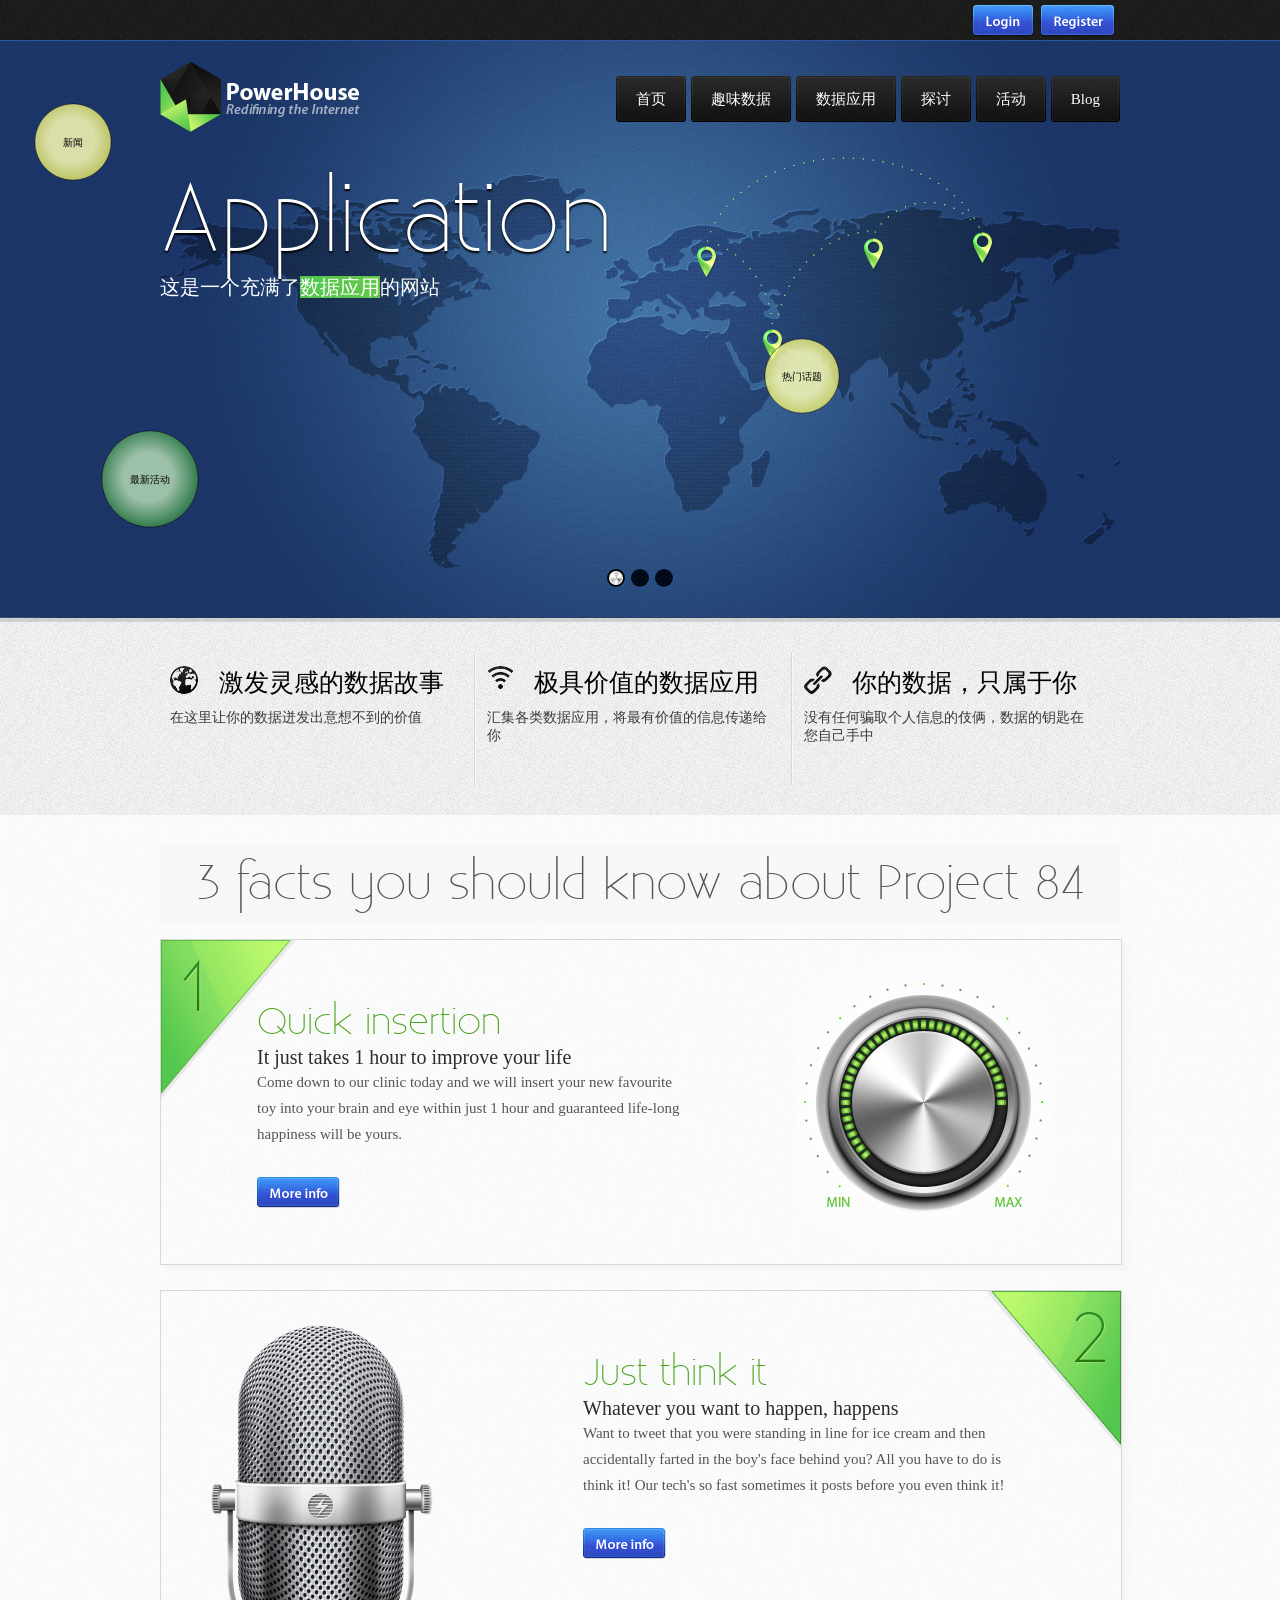
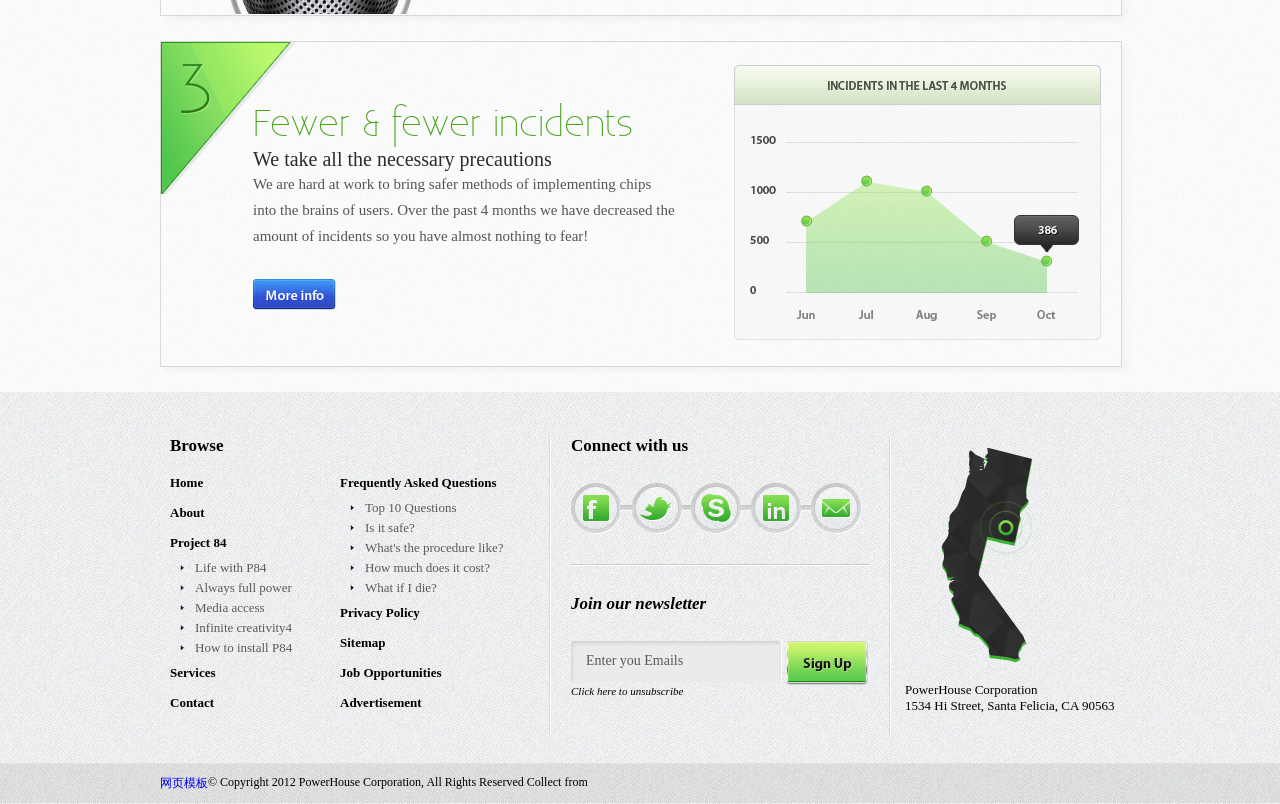
==== commit 0d75a5bd: "bubble js-wang kai" ====
--- a/homepage_tod.html
+++ b/homepage_tod.html
@@ -1,4 +1,4 @@
-
+﻿
 <!DOCTYPE html PUBLIC "-//W3C//DTD XHTML 1.0 Transitional//EN" "http://www.w3.org/TR/xhtml1/DTD/xhtml1-transitional.dtd">
 <html xmlns="http://www.w3.org/1999/xhtml">
 <head>
@@ -16,6 +16,10 @@
 <script src="js/basic-jquery-slider.js"  type="text/javascript" language="javascript"></script>
 <script type="text/javascript" src="js/custom.js" language="javascript"></script>
 <script type="text/javascript" src="js/input.js" language="javascript"></script>
+<script type="text/javascript" src="js/arbor.js"></script>
+<script type="text/javascript" src="js/renderer.js"></script>
+<script type="text/javascript" src="js/arbor-graphics.js"></script>
+<script type="text/javascript" src="js/drawPopo.js"></script>
 
 <!--  Attach the plug-in to the slider parent element and adjust the settings as required -->
 <script  type="text/javascript" language="javascript">
@@ -37,7 +41,7 @@
 </style>
 </head>
 
-<body>
+<body onload="drawPopo('json/popoInfo.json')">
 <!--Header Start Here-->
 <div id="header">
   <div id="top_header">
@@ -50,10 +54,15 @@
   <!--Top Header End Here-->
   <div id="logo_nav">
     <div class="bg1">
+    	<div class="wrapper col3" style="position:absolute;z-index:2">
+         <center>
+	           <canvas id="popo" width="1400" height="550" ></canvas>
+         </center>
+      </div>
       <div class="center_frame"> 
         <!--Logo And Navigation Start Here-->
         <div class="logo"> <a href="index.html"><img src="images/logo.png" alt=""  /></a> </div>
-        <ul id="navigation">
+        <ul id="navigation" style="z-index:1">
           <li><a href="index.html"><span>首页</span></a></li>
           <li><a href="about.html"><span>趣味数据</span></a></li>
           <li><a href="#"><span>数据应用</span></a>
--- a/css/style.css
+++ b/css/style.css
@@ -2349,6 +2349,7 @@
 .post_blog img {
 	float:left;
 	margin:20px 0px;
+	max-width:300px;_width:expression(this.width > 300 ? "300px" : this.width); 
 }
 .post_blog p {
 	float:left;
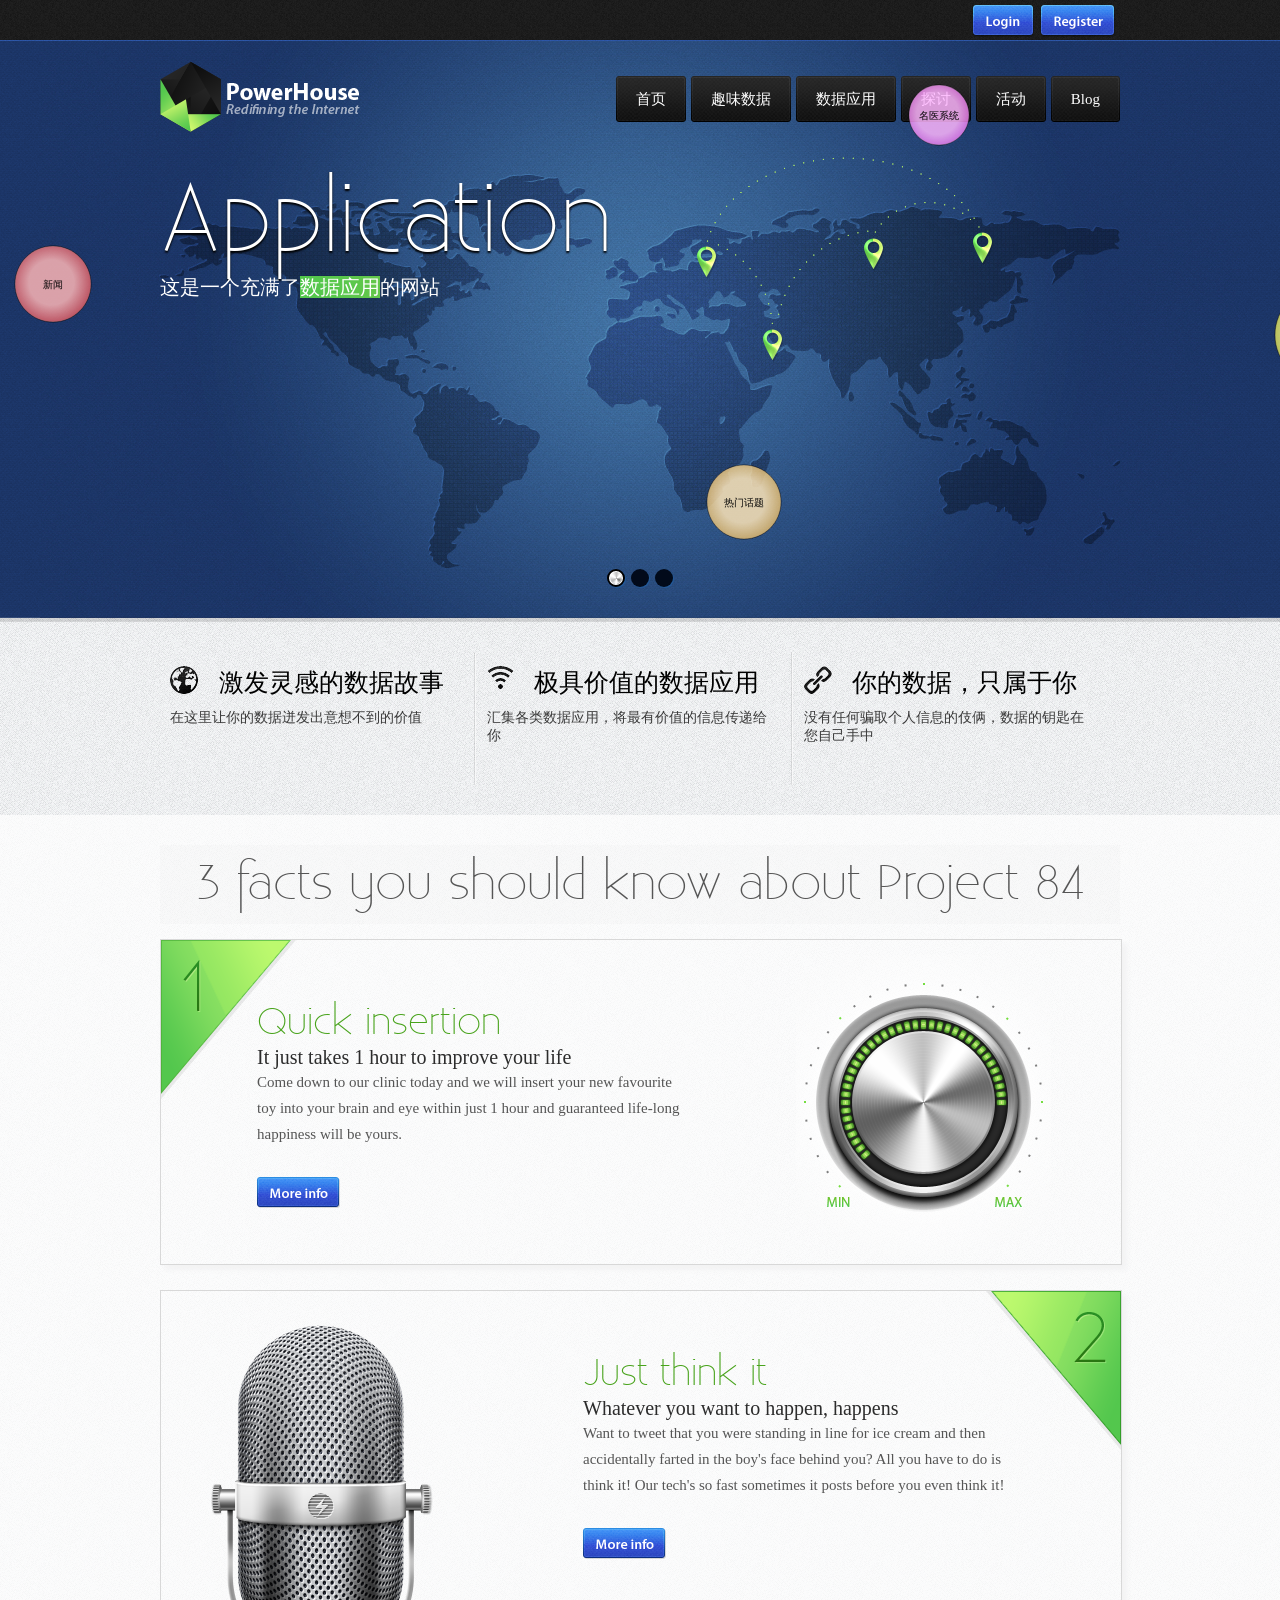
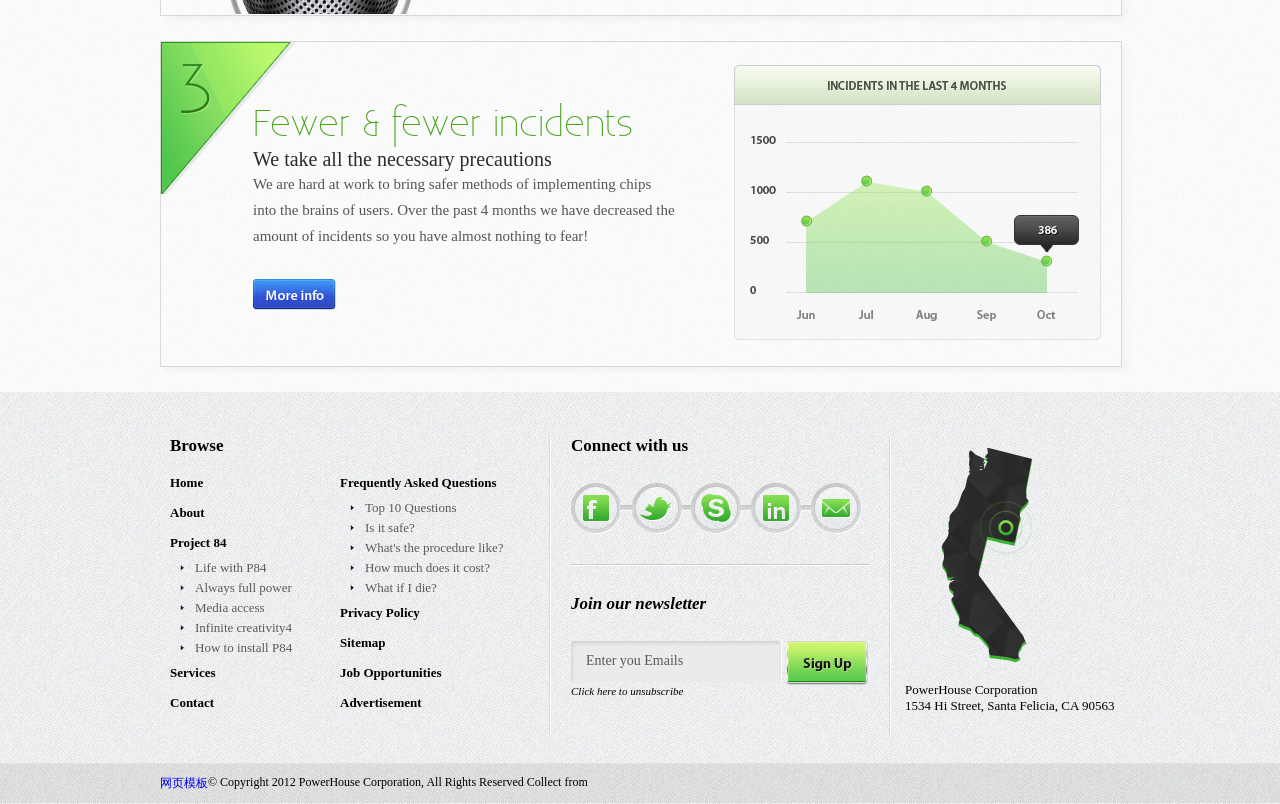
==== commit 968990b2: "homepage_wangzhi" ====
--- a/homepage_tod.html
+++ b/homepage_tod.html
@@ -91,7 +91,7 @@
               <label><a href="#" class="pap"></a></label>
             </li>
             <li>
-              <h1>Story</h1>
+              <h1>Inspiration</h1>
               <p>用<span>趣味数据</span>讲故事，激发你的灵感</p>
               <label><a href="#" class="pap"></a></label>
             </li>
